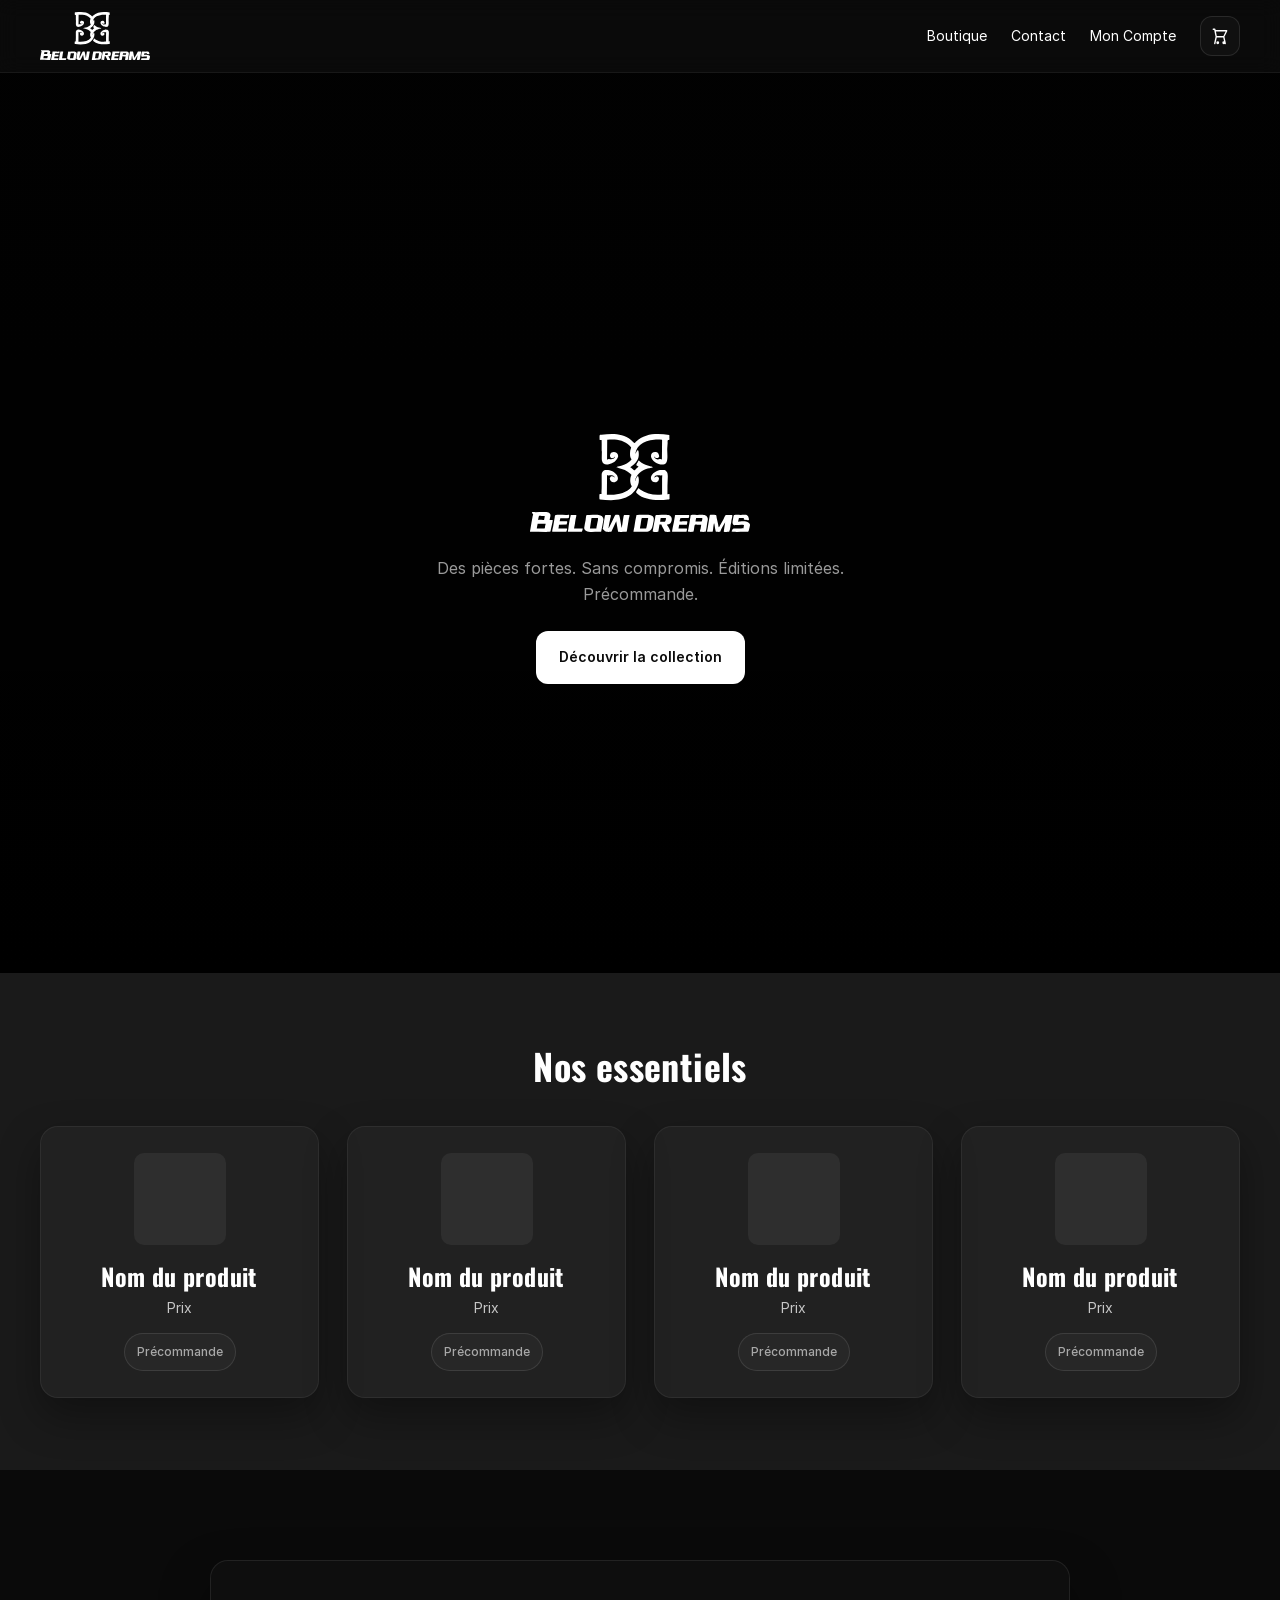
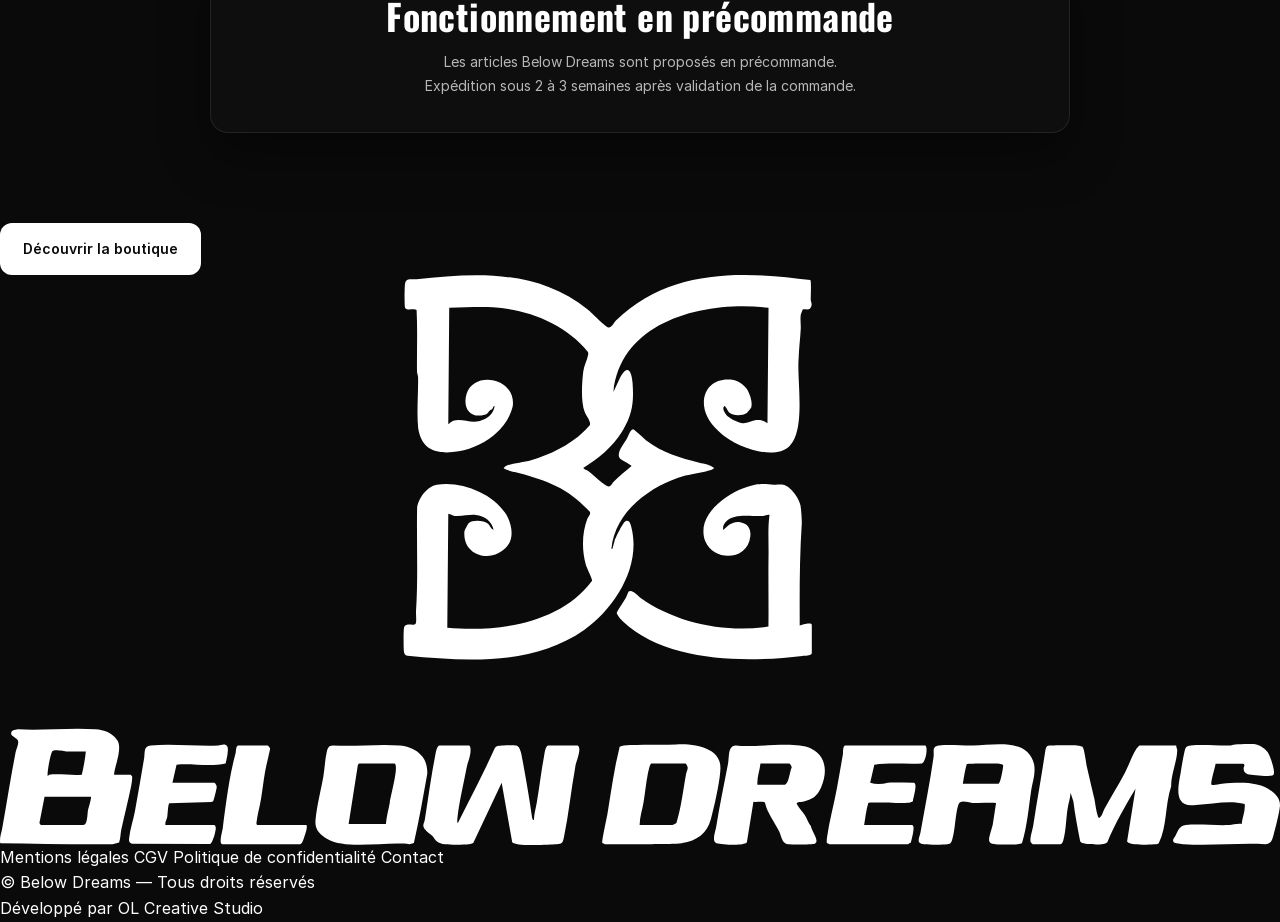
==== index.html @ 397bd8d1 "feat(home): add preorder information section" ====
<!DOCTYPE html>
<html lang="fr">
<head>
    <meta charset="UTF-8">
    <meta name="viewport" content="width=device-width, initial-scale=1.0">
    <title>Below Dreams | Accueil</title>
    <meta name="description" content="Below Dreams — pièces fortes, éditions limitées, précommande.">

    <!-- CSS -->
     <link rel="stylesheet" href="css/style.css">
</head>

<body>
    
    <!-- HEADER : Logo + Nav + Panier -->
     <header class="site-header">
        <div class="container header-inner">

            <!-- Logo à gauche -->
            <a href="index.html" class="brand" aria-label="Below Dreams">
                <img src="assets/logos/below-dreams-white.svg" alt="Below Dreams" class="brand-logo">
            </a>

            <nav class="nav" aria-label="Navigation principale">
                <a href="boutique.html" class="nav-link">Boutique</a>
                <a href="contact.html" class="nav-link">Contact</a>
                <a href="compte.html" class="nav-link">Mon Compte</a>

            <a href="#" class="nav-cart" aria-label="Panier">
            <svg
                class="icon-cart"
                width="20"
                height="20"
                viewBox="0 0 24 24"
                aria-hidden="true"
                xmlns="http://www.w3.org/2000/svg"
            >
                <path
                d="M3 3h2l.4 2M7 13h10l4-8H5.4M7 13L5.4 5M7 13l-2 9m12-9l2 9M9 22a1 1 0 1 0 0-2 1 1 0 0 0 0 2zm8 0a1 1 0 1 0 0-2 1 1 0 0 0 0 2z"
                fill="none"
                stroke="currentColor"
                stroke-width="1.8"
                stroke-linecap="round"
                stroke-linejoin="round"
                />
            </svg>
            </a>
            </nav>
        </div>

    </header>
    <main>
        <!-- HERO -->
        <section aria-label="Présentation de la marque" class="hero">

            <!-- H1 SEO (masqué visuellement plus tard en CSS) -->
            <h1 class="sr-only">Below Dreams — Marque de vêtements en édition limitée</h1>

            <!-- Logo central -->
            <img
                src="assets/logos/below-dreams-white.svg"
                alt="Logo Below Dreams"
                class="hero-logo"    
            >

            <p class="hero-text">
                Des pièces fortes. Sans compromis.
                Éditions limitées. Précommande.
            </p>

            <a href="boutique.html" class="btn-primary">
                Découvrir la collection
            </a>

        </section>
        
        <!-- NOS ESSENTIELS -->
        <section aria-label="Nos essentiels" class="section-essentials">
            <div class="container">

                <h2 class="section-title">Nos essentiels</h2>

                <div class="products">

                    <article class="product-card">
                        <div class="product-image" aria-hidden="true"></div>
                        <h3 class="product-title">Nom du produit</h3>
                        <p class="product-price">Prix</p>
                        <span class="badge">Précommande</span>
                    </article>
   
                    <article class="product-card">
                        <div class="product-image" aria-hidden="true"></div>
                        <h3 class="product-title">Nom du produit</h3>
                        <p class="product-price">Prix</p>
                        <span class="badge">Précommande</span>
                    </article>

                    <article class="product-card">
                        <div class="product-image" aria-hidden="true"></div>
                        <h3 class="product-title">Nom du produit</h3>
                        <p class="product-price">Prix</p>
                        <span class="badge">Précommande</span>
                    </article>

                    <article class="product-card">
                        <div class="product-image" aria-hidden="true"></div>
                        <h3 class="product-title">Nom du produit</h3>
                        <p class="product-price">Prix</p>
                        <span class="badge">Précommande</span>
                    </article>

                </div>

            </div>
        
        </section>

        <!-- PRECOMMANDE -->
        <section aria-label="Précommande" class="section-preorder">
            <div class="container preorder-inner">

                <div class="preorder-card">
                    <h2>Fonctionnement en précommande</h2>
                    <p>
                        Les articles Below Dreams sont proposés en précommande. <br>
                        Expédition sous 2 à 3 semaines après validation de la commande.
                    </p>
                </div>
        
        </section>


        <!-- CTA -->
        <section>
                <a href="boutique.html" class="btn-primary">
                    Découvrir la boutique
                </a>
        </section>
        
    </main>

    
    <!-- ================= FOOTER ================= -->
    <footer>

        <!-- Ligne haute -->
        <div class="footer-top">
        <img src="assets/logos/below-dreams-white.svg" alt="Below Dreams" />

        <nav aria-label="Liens légaux">
            <a href="docs/mentions-legales.html">Mentions légales</a>
            <a href="docs/cgv.html">CGV</a>
            <a href="docs/politique-confidentialite.html">Politique de confidentialité</a>
            <a href="contact.html">Contact</a>
        </nav>
        </div>

        <!-- Ligne basse -->
        <div class="footer-bottom">
        <p>© Below Dreams — Tous droits réservés</p>
        <p>Développé par <a href="https://olcreativestudio.fr" target="_blank" rel="noopener noreferrer">OL Creative Studio</a></p>
        </div>

    </footer>

</body>
</html>
---- css/style.css ----
/* ==========================================================
   BELOW DREAMS — BASES CSS GLOBALES
   - Design system : Oswald (titres), Inter (texte)
   - Palette : noir / blanc + gris
   - Objectif : base clean + scalable
   ========================================================== */

   /* ==========================================================
   Fonts — local hosting (performance + RGPD)
   ========================================================== */

@font-face {
  font-family: "Inter";
  src: url("../assets/fonts/inter/Inter-Regular.woff2") format("woff2");
  font-weight: 400;
  font-style: normal;
  font-display: swap;
}

@font-face {
  font-family: "Inter";
  src: url("../assets/fonts/inter/Inter-Medium.woff2") format("woff2");
  font-weight: 500;
  font-style: normal;
  font-display: swap;
}

@font-face {
  font-family: "Inter";
  src: url("../assets/fonts/inter/Inter-SemiBold.woff2") format("woff2");
  font-weight: 600;
  font-style: normal;
  font-display: swap;
}

@font-face {
  font-family: "Oswald";
  src: url("../assets/fonts/oswald/Oswald-Regular.woff2") format("woff2");
  font-weight: 400;
  font-style: normal;
  font-display: swap;
}

@font-face {
  font-family: "Oswald";
  src: url("../assets/fonts/oswald/Oswald-Medium.woff2") format("woff2");
  font-weight: 500;
  font-style: normal;
  font-display: swap;
}

@font-face {
  font-family: "Oswald";
  src: url("../assets/fonts/oswald/Oswald-SemiBold.woff2") format("woff2");
  font-weight: 600;
  font-style: normal;
  font-display: swap;
}

@font-face {
  font-family: "Oswald";
  src: url("../assets/fonts/oswald/Oswald-Bold.woff2") format("woff2");
  font-weight: 700;
  font-style: normal;
  font-display: swap;
}

:root {
    /* =====================
        Colors — Design System
    ===================== */

    --c-black: #0A0A0A;
    --c-white: #FFFFFF;

    --c-grey-900: #1A1A1A;
    --c-grey-700: #2A2A2A;
    --c-grey-400: #9A9A9A;

    --c-accent: #BDBDBD;
 
  
    /* =====================
        Typography — Figma
    ===================== */

    --ff-title: "Oswald", system-ui, -apple-system, "Segoe UI", Roboto, Arial, sans-serif;
    --ff-body: "Inter", system-ui, -apple-system, "Segoe UI", Roboto, Arial, sans-serif;

    /* Font sizes */
    --fs-h1: 48px;
    --fs-h2: 36px;
    --fs-h3: 24px;
    --fs-body: 16px;
    --fs-small: 14px;

    /* Line heights */
    --lh-title: 1.15;
    --lh-body: 1.6;


    --container: 1200px;
    --gutter: 24px;

}

/* --------------------------
   3) Reset moderne (minimal)
   -------------------------- */
*,
*::before,
*::after {
  box-sizing: border-box;
}

html {
  font-size: var(--fs-body);
  scroll-behavior: smooth;
}

body {
  margin: 0;
  font-family: var(--ff-body);
  font-size: var(--fs-body);
  line-height: var(--lh-body);
  color: var(--c-white);
  background: var(--c-black);
  text-rendering: optimizeLegibility;
  -webkit-font-smoothing: antialiased;
  -moz-osx-font-smoothing: grayscale;
}

img,
svg,
video {
  display: block;
  max-width: 100%;
  height: auto;
}

input,
button,
textarea,
select {
  font: inherit;
}

a {
  color: inherit;
  text-decoration: none;
}

ul,
ol {
  margin: 0;
  padding: 0;
  list-style: none;
}

p {
  margin: 0;
}

/* --------------------------
   4) Titres (application tokens)
   -------------------------- */
h1, h2, h3, h4, h5, h6 {
  font-family: var(--ff-title);
  line-height: var(--lh-title);
  margin: 0;
  letter-spacing: 0.4px;
}

h1 { font-size: var(--fs-h1); }
h2 { font-size: var(--fs-h2); }
h3 { font-size: var(--fs-h3); }

small,
.text-small {
  font-size: var(--fs-small);
}

.text-muted {
  color: rgba(255, 255, 255, 0.72);
}

/* --------------------------
   5) Layout global
   -------------------------- */
.container {
  width: min(var(--container, 1200px), calc(100% - (var(--gutter, 24px) * 2)));
  margin: 0 auto;
}

.section {
  padding: 72px 0;
}

/* --------------------------
   6) Accessibilité : masquage SEO
   -------------------------- */
.sr-only {
  position: absolute;
  width: 1px;
  height: 1px;
  padding: 0;
  margin: -1px;
  overflow: hidden;
  clip: rect(0, 0, 0, 0);
  white-space: nowrap;
  border: 0;
}

/* --------------------------
   7) UI de base : bouton / badge
   -------------------------- */
.btn-primary {
  display: inline-flex;
  align-items: center;
  justify-content: center;

  padding: 14px 22px;
  border-radius: 12px;

  background: var(--c-white);
  color: var(--c-black);

  font-weight: 600;
  font-size: var(--fs-small);

  border: 1px solid transparent;
  transition: transform 200ms ease, opacity 200ms ease;
}

.btn-primary:hover { 
  opacity: 0.92; 
  background: var(--c-grey-400);
}
.btn-primary:active { transform: translateY(1px); }

.badge {
  display: inline-flex;
  width: fit-content;

  padding: 8px 12px;
  border-radius: 999px;

  border: 1px solid rgba(255, 255, 255, 0.10);
  background: rgba(255, 255, 255, 0.03);

  color: rgba(255, 255, 255, 0.60);
  font-size: 12px;
  font-weight: 500;
}

/* --------------------------
   8) Focus clavier (pro)
   -------------------------- */
:focus-visible {
  outline: none;
  box-shadow: 0 0 0 3px rgba(255, 255, 255, 0.25);
  border-radius: 10px;
}

/* ==========================================================
   HEADER / NAVIGATION
   ========================================================== */

.site-header {
  position: sticky;
  top: 0;
  z-index: 100;

  background: rgba(10, 10, 10, 0.7);
  backdrop-filter: blur(10px);

  border-bottom: 1px solid rgba(255, 255, 255, 0.06);
}

.header-inner {
  display: flex;
  align-items: center;
  justify-content: space-between;

  min-height: 72px;
}

/* ---------- Logo ---------- */

.brand {
  display: inline-flex;
  align-items: center;
}

.brand-logo {
  width: 110px; /* ajustable selon la maquette */
  height: auto;
}

/* ---------- Nav ---------- */

.nav {
  display: flex;
  align-items: center;
  gap: 24px;
}

.nav-link {
  font-family: var(--ff-body);
  font-size: var(--fs-small);
  font-weight: 400;

  color: var(--c-white);
  transition: opacity 200ms ease, transform 200ms ease;
}

.nav-link:hover {
  opacity: 0.75;
  transform: translateY(-1px);
}

/* ---------- Panier ---------- */

.nav-cart {
  display: inline-flex;
  align-items: center;
  justify-content: center;

  width: 40px;
  height: 40px;

  border-radius: 12px;
  border: 1px solid rgba(255, 255, 255, 0.1);
  background: rgba(255, 255, 255, 0.03);

  transition: opacity 200ms ease, transform 200ms ease;
}

.nav-cart:hover {
  opacity: 0.85;
  background: rgba(255, 255, 255, 0.06);
}

.nav-cart:active {
  transform: translateY(1px);
}

/* SVG panier */
.icon-cart {
  width: 18px;
  height: 18px;
  color: var(--c-white);
}


/* ==========================================================
   HERO
   ========================================================== */

.hero {
  min-height: 100vh;
  display: flex;
  flex-direction: column;
  align-items: center;
  justify-content: center;
  padding-top: 72px;

  text-align: center;
  gap: 24px;

  background: linear-gradient(
    180deg,
    rgba(0, 0, 0, 0.85),
    rgba(0, 0, 0, 1)
  );
}

.hero-logo {
  width: 220px; /* clé du problème actuel */
  max-width: 80%;
  height: auto;
}

.hero-text {
  color: var(--c-grey-400);
  font-size: var(--fs-body);
  line-height: var(--lh-body);
  max-width: 420px;
}

/* ==========================================================
   SECTION — NOS ESSENTIELS
   ========================================================== */

.section-essentials {
  padding: 72px 0;
  background: var(--c-grey-900);
}

.section-title {
  text-align: center;
  margin-bottom: 40px;
}

/* Grid 4 colonnes */
.products {
  display: grid;
  grid-template-columns: repeat(4, 1fr);
  gap: 28px;
}

/* Card */
.product-card {
  background: rgba(255, 255, 255, 0.03);
  border: 1px solid rgba(255, 255, 255, 0.06);
  border-radius: 18px;

  padding: 26px 22px;

  box-shadow: 0 18px 40px rgba(0, 0, 0, 0.35);

  display: flex;
  flex-direction: column;
  align-items: center;
  text-align: center;

  transition: transform 200ms ease, opacity 200ms ease;
}

.product-card:hover {
  transform: translateY(-3px);
  opacity: 0.98;
}

/* Image placeholder (carré) */
.product-image {
  width: 92px;
  aspect-ratio: 1 / 1;

  border-radius: 10px;
  background: rgba(255, 255, 255, 0.06);

  margin-bottom: 18px;
}

/* Textes */
.product-title {
  font-size: var(--fs-h3);
  margin-bottom: 6px;
}

.product-price {
  font-size: var(--fs-small);
  color: rgba(255, 255, 255, 0.75);
  margin-bottom: 14px;
}

/* Badge déjà défini globalement, on ajuste juste l'alignement */
.product-card .badge {
  margin-top: auto;
}

/* ==========================================================
   SECTION — FONCTIONNEMENT EN PRÉCOMMANDE
   ========================================================== */

.section-preorder {
  padding: 90px 0;
  background: var(--c-black);
}

.preorder-inner {
  display: flex;
  flex-direction: column;
  align-items: center;
  gap: 44px;
}

.preorder-card {
  width: min(860px, 100%);
  padding: 34px 28px;

  text-align: center;

  background: rgba(255, 255, 255, 0.02);
  border: 1px solid rgba(255, 255, 255, 0.08);
  border-radius: 18px;

  box-shadow: 0 22px 50px rgba(0, 0, 0, 0.40);
}

.preorder-card h2 {
  margin-bottom: 14px;
}

.preorder-card p {
  color: rgba(255, 255, 255, 0.70);
  font-size: var(--fs-small);
  line-height: 1.7;
  margin: 0;
}
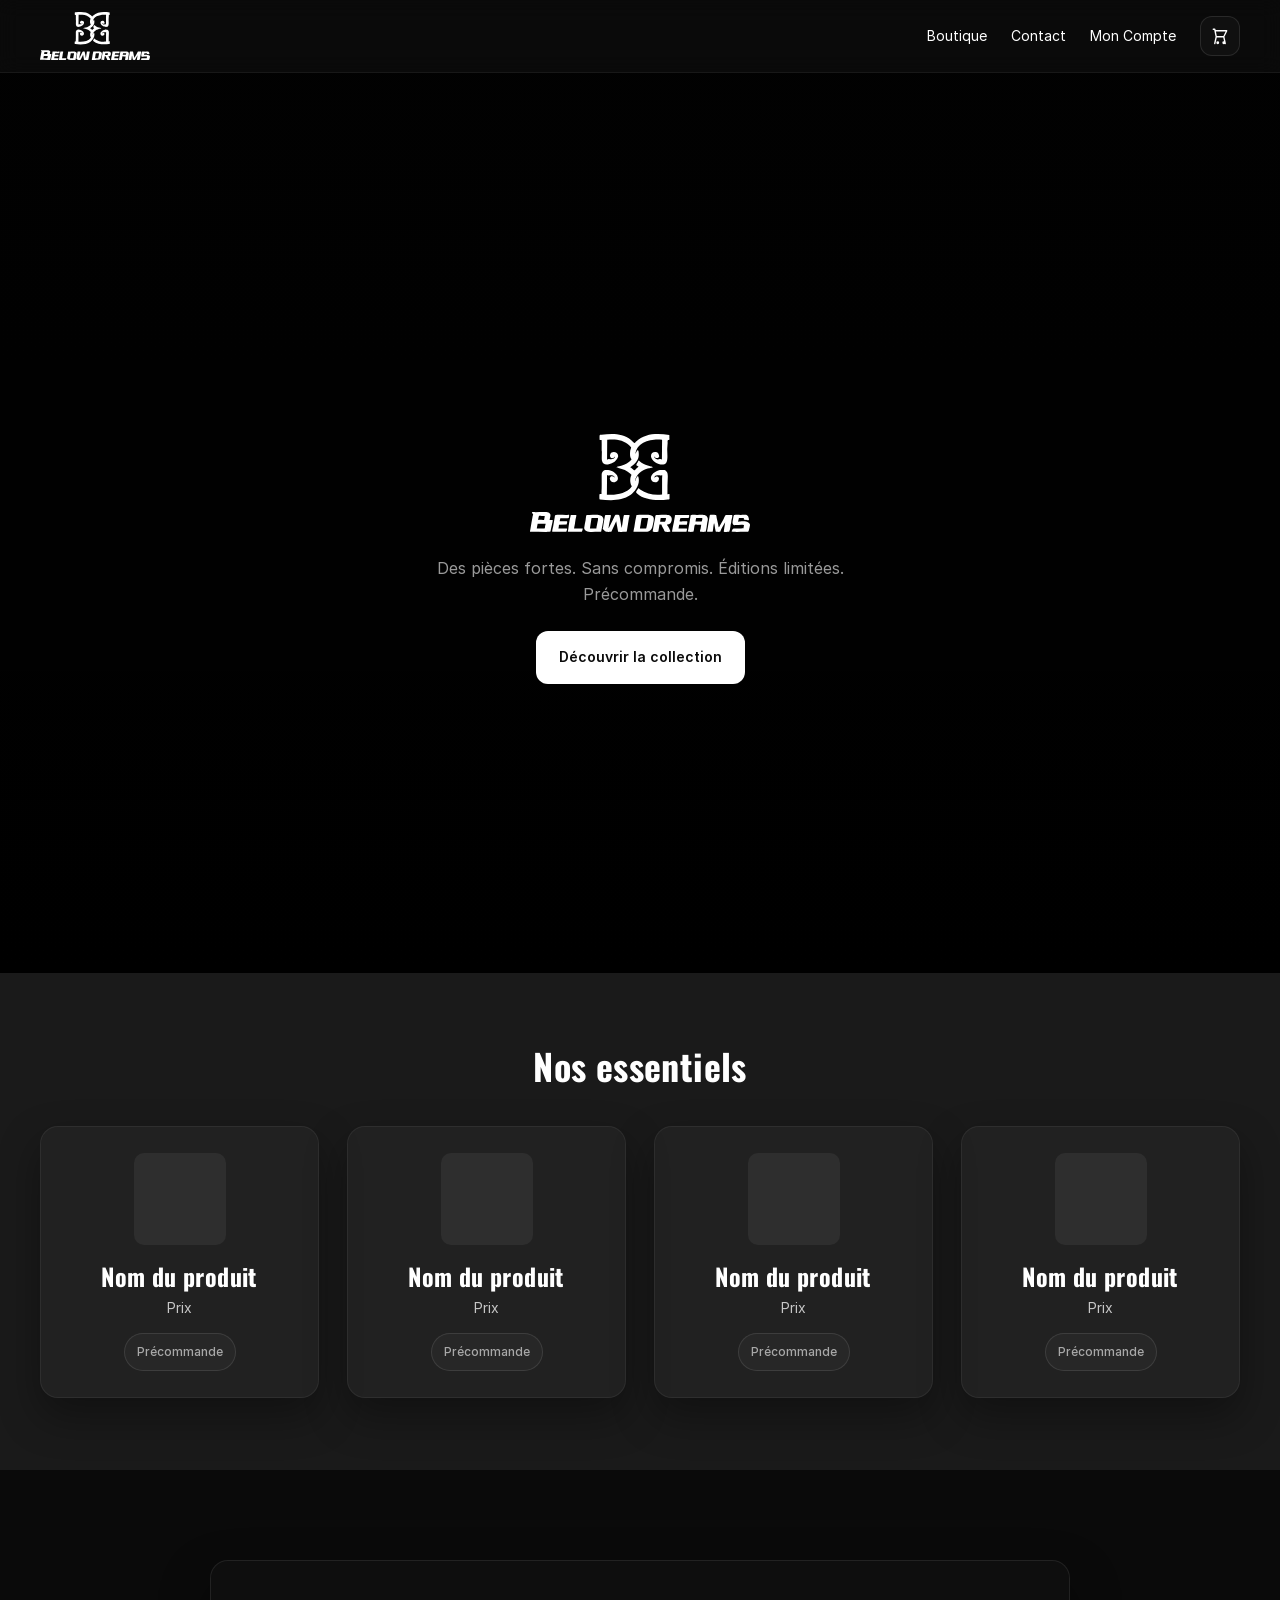
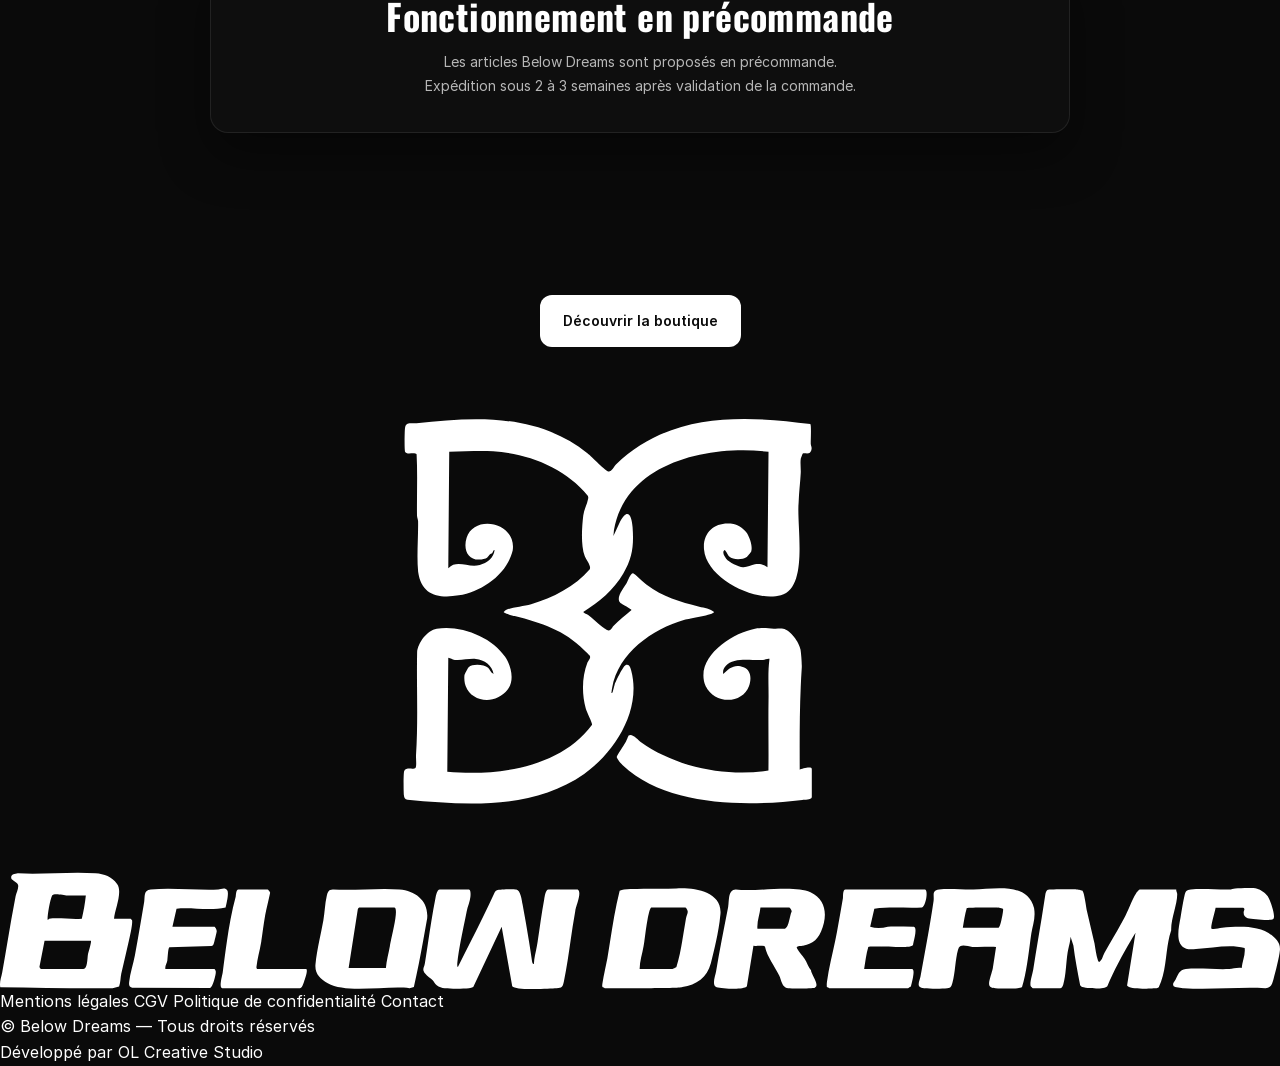
==== commit 1768d571: "refactor(home): split preorder content and CTA into separate sections" ====
--- a/index.html
+++ b/index.html
@@ -132,12 +132,12 @@
 
 
         <!-- CTA -->
-        <section>
-                <a href="boutique.html" class="btn-primary">
-                    Découvrir la boutique
-                </a>
+        <section aria-label="Accéder à la boutique" class="section-cta">
+            <a href="boutique.html" class="btn-primary">
+                Découvrir la boutique
+            </a>
         </section>
-        
+
     </main>
 
     
--- a/css/style.css
+++ b/css/style.css
@@ -498,4 +498,16 @@
   font-size: var(--fs-small);
   line-height: 1.7;
   margin: 0;
-}+}
+
+/* ==========================================================
+   SECTION — CTA
+   ========================================================== */
+
+.section-cta {
+  padding: 72px 0;
+  background: var(--c-black);
+
+  display: flex;
+  justify-content: center;
+}
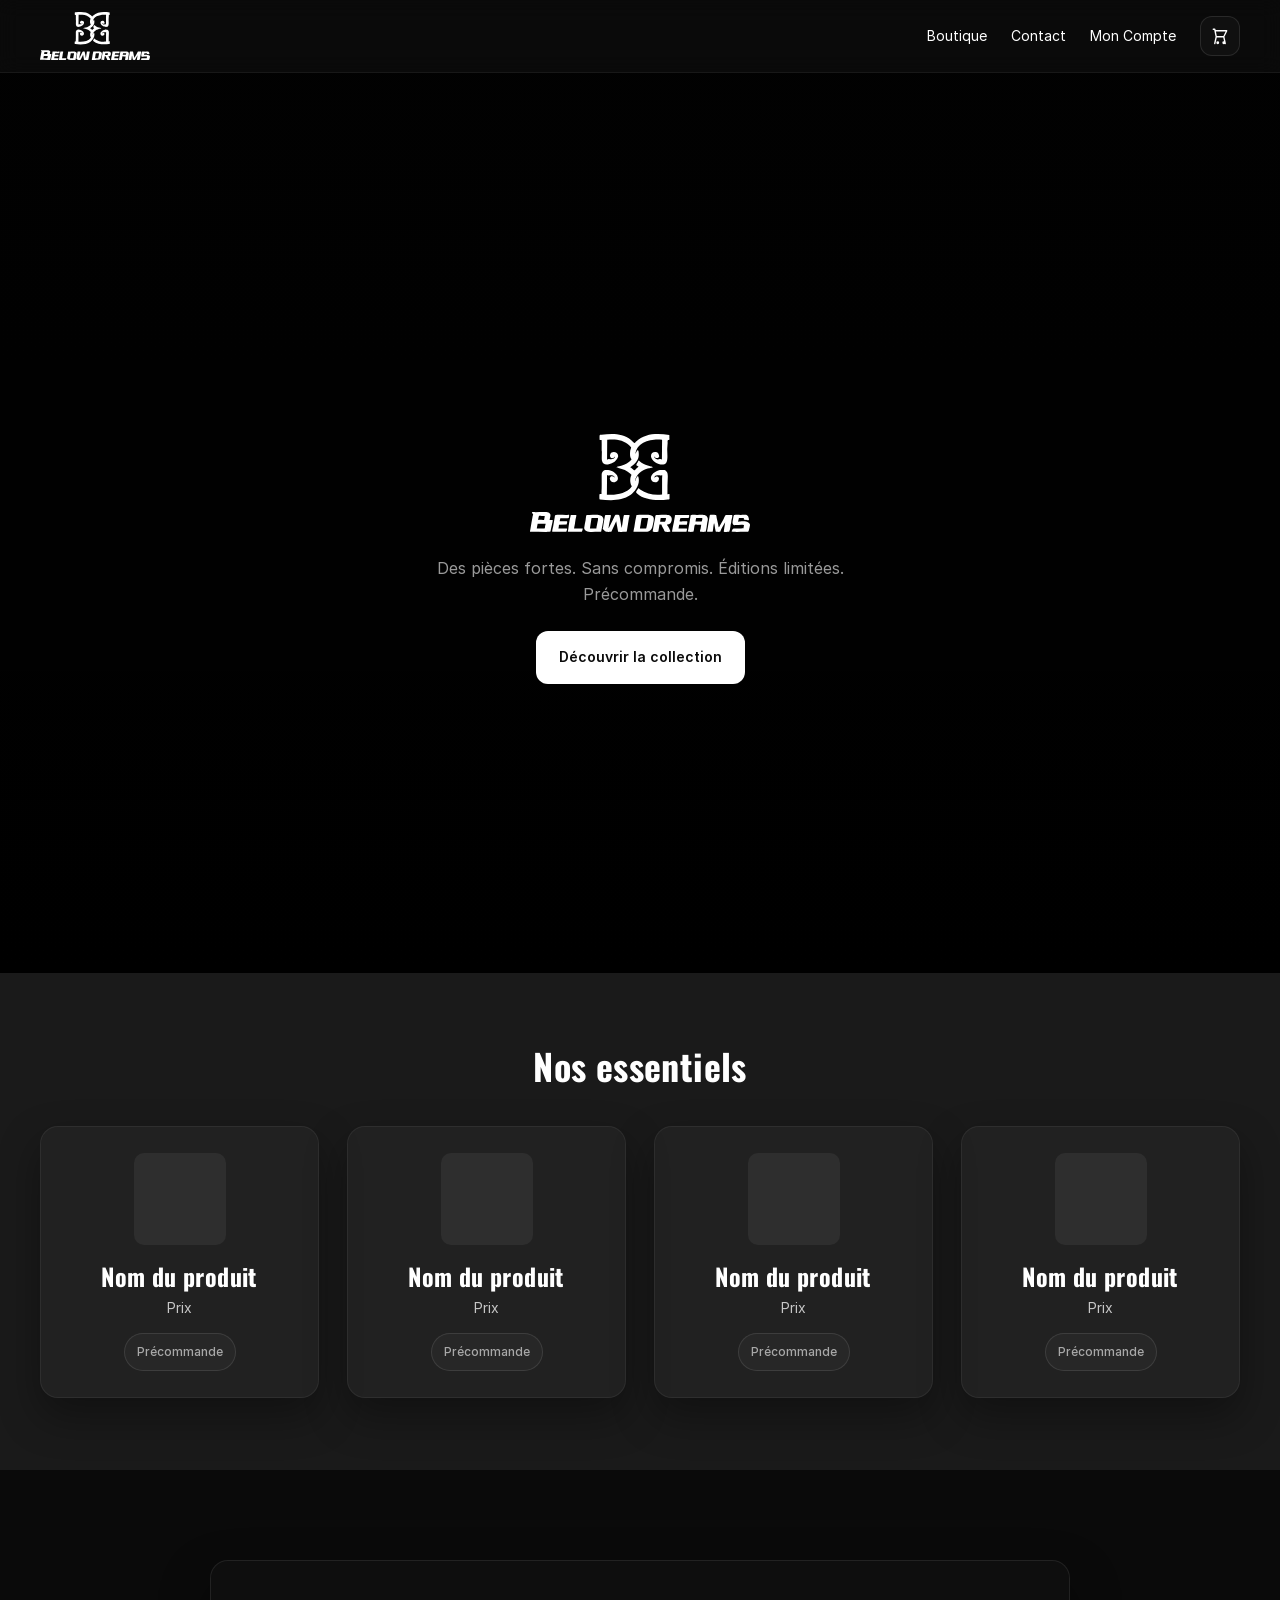
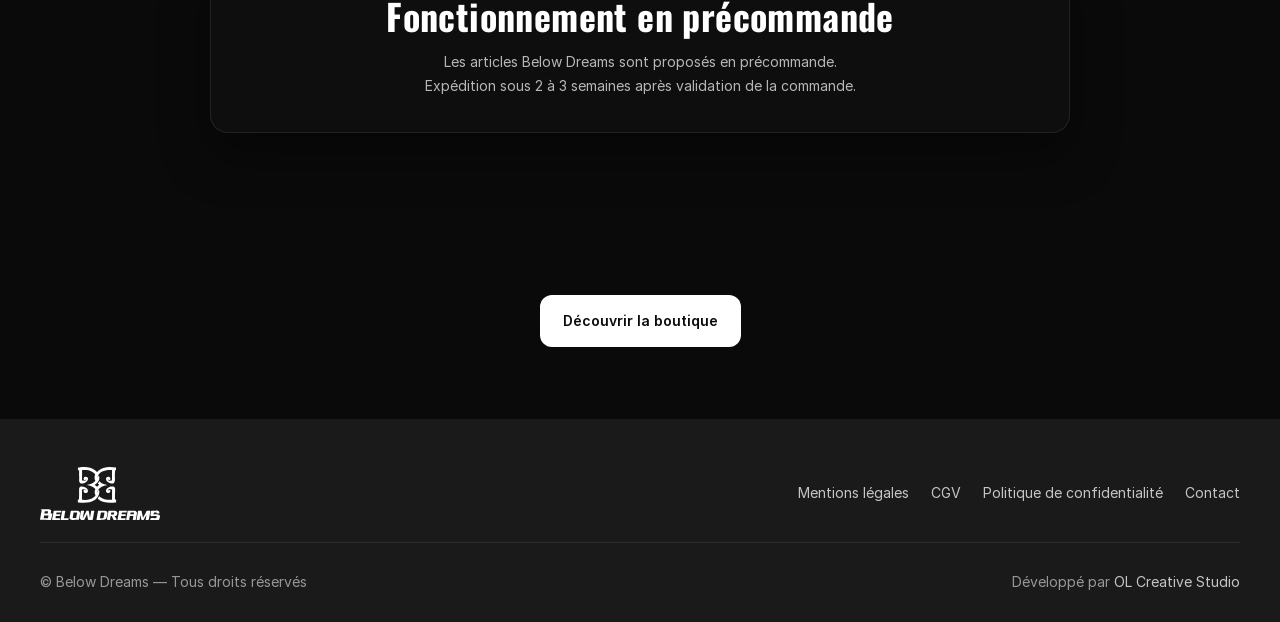
==== commit a7848996: "feat(home): add footer layout" ====
--- a/index.html
+++ b/index.html
@@ -142,26 +142,36 @@
 
     
     <!-- ================= FOOTER ================= -->
-    <footer>
+    <footer class="site-footer">
+        <div class="container footer-inner">
 
-        <!-- Ligne haute -->
-        <div class="footer-top">
-        <img src="assets/logos/below-dreams-white.svg" alt="Below Dreams" />
+            <!-- Ligne haute -->
+            <div class="footer-top">
+                <img src="assets/logos/below-dreams-white.svg"
+                    alt="Below Dreams" 
+                    class="footer-logo"    
+                >
 
-        <nav aria-label="Liens légaux">
-            <a href="docs/mentions-legales.html">Mentions légales</a>
-            <a href="docs/cgv.html">CGV</a>
-            <a href="docs/politique-confidentialite.html">Politique de confidentialité</a>
-            <a href="contact.html">Contact</a>
-        </nav>
+                <nav class="footer-nav" aria-label="Liens légaux">
+                    <a href="docs/mentions-legales.html">Mentions légales</a>
+                    <a href="docs/cgv.html">CGV</a>
+                    <a href="docs/politique-confidentialite.html">Politique de confidentialité</a>
+                    <a href="contact.html">Contact</a>
+                </nav>
+            </div>
+
+            <!-- Ligne basse -->
+            <div class="footer-bottom">
+                <p>© Below Dreams — Tous droits réservés</p>
+                <p>
+                    Développé par 
+                    <a href="https://olcreativestudio.fr" target="_blank" rel="noopener noreferrer">
+                        OL Creative Studio
+                    </a>
+                </p>
+            </div>
+        
         </div>
-
-        <!-- Ligne basse -->
-        <div class="footer-bottom">
-        <p>© Below Dreams — Tous droits réservés</p>
-        <p>Développé par <a href="https://olcreativestudio.fr" target="_blank" rel="noopener noreferrer">OL Creative Studio</a></p>
-        </div>
-
     </footer>
 
 </body>
--- a/css/style.css
+++ b/css/style.css
@@ -511,3 +511,68 @@
   display: flex;
   justify-content: center;
 }
+
+/* ==========================================================
+   FOOTER
+   ========================================================== */
+
+.site-footer {
+  background: var(--c-grey-900);
+  padding: 48px 0 28px;
+}
+
+.footer-inner {
+  display: flex;
+  flex-direction: column;
+  gap: 28px;
+}
+
+/* ---------- Ligne haute ---------- */
+
+.footer-top {
+  display: flex;
+  align-items: center;
+  justify-content: space-between;
+
+  padding-bottom: 22px;
+  border-bottom: 1px solid rgba(255, 255, 255, 0.08);
+}
+
+.footer-logo {
+  width: 120px;
+  height: auto;
+}
+
+.footer-nav {
+  display: flex;
+  gap: 22px;
+}
+
+.footer-nav a {
+  font-size: var(--fs-small);
+  color: rgba(255, 255, 255, 0.75);
+  transition: opacity 200ms ease;
+}
+
+.footer-nav a:hover {
+  opacity: 0.6;
+}
+
+/* ---------- Ligne basse ---------- */
+
+.footer-bottom {
+  display: flex;
+  justify-content: space-between;
+  align-items: center;
+
+  font-size: var(--fs-small);
+  color: rgba(255, 255, 255, 0.55);
+}
+
+.footer-bottom a {
+  color: rgba(255, 255, 255, 0.75);
+}
+
+.footer-bottom a:hover {
+  opacity: 0.7;
+}
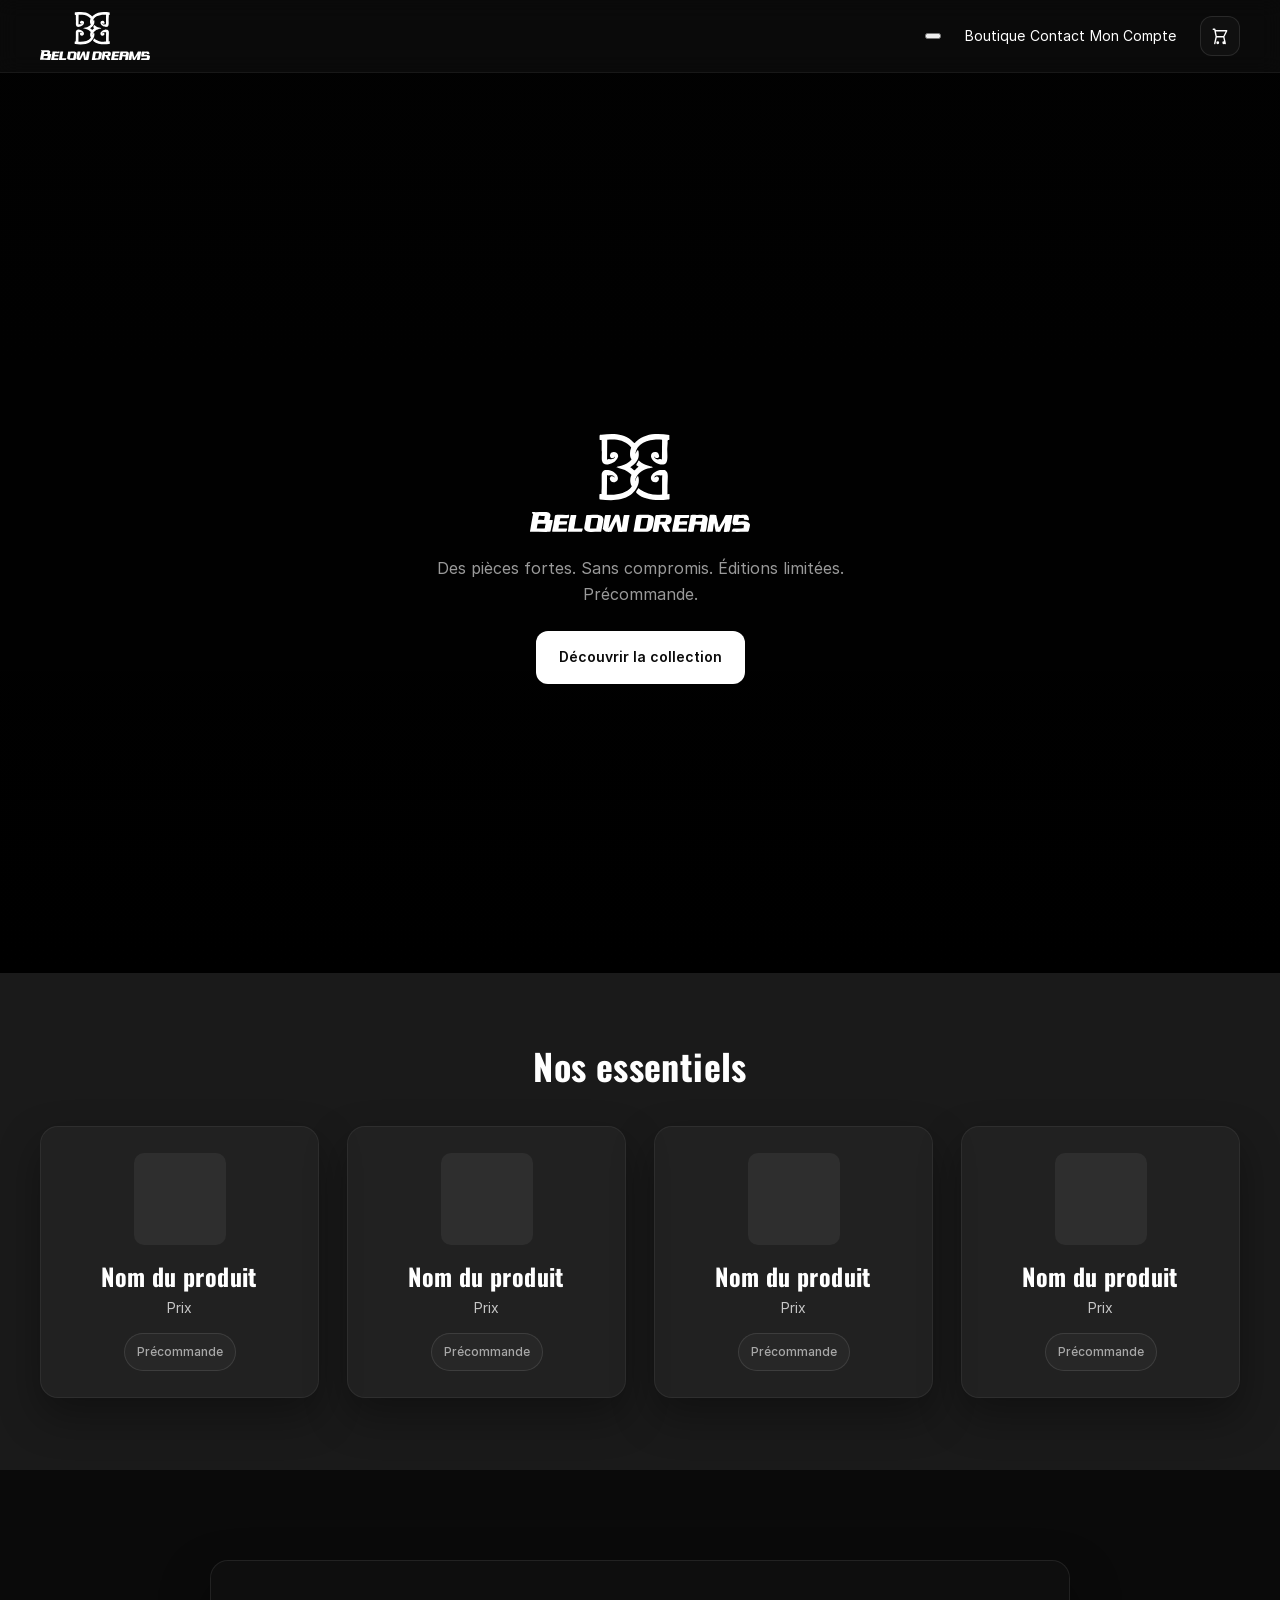
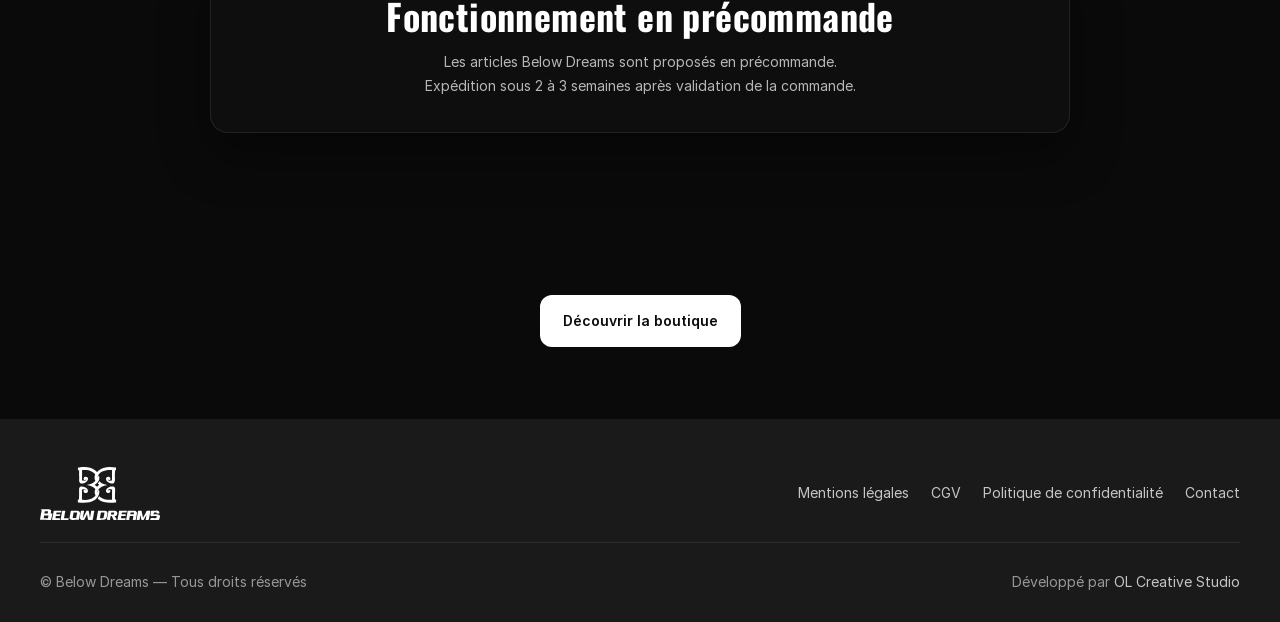
==== commit 16af06f3: "feat(home): add responsive layout and mobile navigation" ====
--- a/index.html
+++ b/index.html
@@ -1,19 +1,22 @@
 <!DOCTYPE html>
 <html lang="fr">
 <head>
+    
     <meta charset="UTF-8">
     <meta name="viewport" content="width=device-width, initial-scale=1.0">
     <title>Below Dreams | Accueil</title>
     <meta name="description" content="Below Dreams — pièces fortes, éditions limitées, précommande.">
 
     <!-- CSS -->
-     <link rel="stylesheet" href="css/style.css">
+    <link rel="stylesheet" href="css/style.css">
+    <link rel="stylesheet" href="css/responsive.css">
+
 </head>
 
 <body>
     
     <!-- HEADER : Logo + Nav + Panier -->
-     <header class="site-header">
+    <header class="site-header">
         <div class="container header-inner">
 
             <!-- Logo à gauche -->
@@ -22,33 +25,47 @@
             </a>
 
             <nav class="nav" aria-label="Navigation principale">
-                <a href="boutique.html" class="nav-link">Boutique</a>
-                <a href="contact.html" class="nav-link">Contact</a>
-                <a href="compte.html" class="nav-link">Mon Compte</a>
 
-            <a href="#" class="nav-cart" aria-label="Panier">
-            <svg
-                class="icon-cart"
-                width="20"
-                height="20"
-                viewBox="0 0 24 24"
-                aria-hidden="true"
-                xmlns="http://www.w3.org/2000/svg"
-            >
-                <path
-                d="M3 3h2l.4 2M7 13h10l4-8H5.4M7 13L5.4 5M7 13l-2 9m12-9l2 9M9 22a1 1 0 1 0 0-2 1 1 0 0 0 0 2zm8 0a1 1 0 1 0 0-2 1 1 0 0 0 0 2z"
-                fill="none"
-                stroke="currentColor"
-                stroke-width="1.8"
-                stroke-linecap="round"
-                stroke-linejoin="round"
-                />
-            </svg>
-            </a>
+                <!-- Bouton burger (mobile) -->
+                <button class="nav-toggle" type="button" aria-label="Ouvrir le menu" aria-expanded="false" aria-controls="nav-menu">
+                    <span class="nav-toggle-bar" aria-hidden="true"></span>
+                    <span class="nav-toggle-bar" aria-hidden="true"></span>
+                    <span class="nav-toggle-bar" aria-hidden="true"></span>
+                </button>
+
+                <!-- Menu -->
+                <div class="nav-menu" id="nav-menu">
+                    <a href="boutique.html" class="nav-link">Boutique</a>
+                    <a href="contact.html" class="nav-link">Contact</a>
+                    <a href="compte.html" class="nav-link">Mon Compte</a>
+                </div>
+
+                
+                <!-- Panier (reste visible) -->
+                <a href="#" class="nav-cart" aria-label="Panier">
+                    <svg
+                        class="icon-cart"
+                        width="20"
+                        height="20"
+                        viewBox="0 0 24 24"
+                        aria-hidden="true"
+                        xmlns="http://www.w3.org/2000/svg"
+                    >
+                        <path
+                        d="M3 3h2l.4 2M7 13h10l4-8H5.4M7 13L5.4 5M7 13l-2 9m12-9l2 9M9 22a1 1 0 1 0 0-2 1 1 0 0 0 0 2zm8 0a1 1 0 1 0 0-2 1 1 0 0 0 0 2z"
+                        fill="none"
+                        stroke="currentColor"
+                        stroke-width="1.8"
+                        stroke-linecap="round"
+                        stroke-linejoin="round"
+                        />
+                    </svg>
+                </a>
             </nav>
         </div>
 
     </header>
+    
     <main>
         <!-- HERO -->
         <section aria-label="Présentation de la marque" class="hero">
@@ -121,7 +138,7 @@
             <div class="container preorder-inner">
 
                 <div class="preorder-card">
-                    <h2>Fonctionnement en précommande</h2>
+                    <h2 class="section-title">Fonctionnement en précommande</h2>
                     <p>
                         Les articles Below Dreams sont proposés en précommande. <br>
                         Expédition sous 2 à 3 semaines après validation de la commande.
@@ -174,5 +191,6 @@
         </div>
     </footer>
 
+    <script src="js/main.js" defer></script>
 </body>
 </html>
--- a/css/style.css
+++ b/css/style.css
@@ -4,6 +4,8 @@
    - Palette : noir / blanc + gris
    - Objectif : base clean + scalable
    ========================================================== */
+
+
 
    /* ==========================================================
    Fonts — local hosting (performance + RGPD)
@@ -79,6 +81,24 @@
 
     --c-accent: #BDBDBD;
  
+
+    /* =====================
+     UI Tokens (transparences)
+    ===================== */
+
+    --ui-border: rgba(255, 255, 255, 0.08);
+    --ui-border-soft: rgba(255, 255, 255, 0.06);
+
+    --ui-surface-1: rgba(255, 255, 255, 0.02);
+    --ui-surface-2: rgba(255, 255, 255, 0.03);
+    --ui-surface-3: rgba(255, 255, 255, 0.06);
+
+    --ui-text-muted: rgba(255, 255, 255, 0.72);
+    --ui-text-soft: rgba(255, 255, 255, 0.75);
+    --ui-text-faint: rgba(255, 255, 255, 0.55);
+
+    --ui-shadow-1: 0 18px 40px rgba(0, 0, 0, 0.35);
+    --ui-shadow-2: 0 22px 55px rgba(0, 0, 0, 0.45);
   
     /* =====================
         Typography — Figma
@@ -101,6 +121,9 @@
 
     --container: 1200px;
     --gutter: 24px;
+
+    --header-h: 72px;
+    --section-pad: 72px;
 
 }
 
@@ -181,7 +204,7 @@
 }
 
 .text-muted {
-  color: rgba(255, 255, 255, 0.72);
+  color: var(--ui-text-muted);
 }
 
 /* --------------------------
@@ -234,9 +257,12 @@
 
 .btn-primary:hover { 
   opacity: 0.92; 
-  background: var(--c-grey-400);
-}
-.btn-primary:active { transform: translateY(1px); }
+  transform: translateY(-1px);
+}
+
+.btn-primary:active {
+  transform: translateY(0px); 
+}
 
 .badge {
   display: inline-flex;
@@ -274,7 +300,7 @@
   background: rgba(10, 10, 10, 0.7);
   backdrop-filter: blur(10px);
 
-  border-bottom: 1px solid rgba(255, 255, 255, 0.06);
+  border-bottom: 1px solid var(--ui-border-soft);
 }
 
 .header-inner {
@@ -319,6 +345,12 @@
   transform: translateY(-1px);
 }
 
+/* Accessibilité clavier */
+.nav-link:focus-visible {
+  box-shadow: none;
+  text-decoration: underline;
+}
+
 /* ---------- Panier ---------- */
 
 .nav-cart {
@@ -330,15 +362,15 @@
   height: 40px;
 
   border-radius: 12px;
-  border: 1px solid rgba(255, 255, 255, 0.1);
-  background: rgba(255, 255, 255, 0.03);
+  border: 1px solid rgba(255, 255, 255, 0.10);
+  background: var(--ui-surface-2);
 
   transition: opacity 200ms ease, transform 200ms ease;
 }
 
 .nav-cart:hover {
   opacity: 0.85;
-  background: rgba(255, 255, 255, 0.06);
+  background: var(--ui-surface-3);
 }
 
 .nav-cart:active {
@@ -363,10 +395,11 @@
   flex-direction: column;
   align-items: center;
   justify-content: center;
-  padding-top: 72px;
+  padding-top: var(--header-h);
 
   text-align: center;
   gap: 24px;
+  border-bottom: 1px solid var(--ui-border-faint);
 
   background: linear-gradient(
     180deg,
@@ -393,7 +426,7 @@
    ========================================================== */
 
 .section-essentials {
-  padding: 72px 0;
+  padding: var(--section-pad) 0;
   background: var(--c-grey-900);
 }
 
@@ -411,13 +444,13 @@
 
 /* Card */
 .product-card {
-  background: rgba(255, 255, 255, 0.03);
-  border: 1px solid rgba(255, 255, 255, 0.06);
+  background: var(--ui-surface-2);
+  border: 1px solid var(--ui-border-soft);
   border-radius: 18px;
 
   padding: 26px 22px;
 
-  box-shadow: 0 18px 40px rgba(0, 0, 0, 0.35);
+  box-shadow: var(--ui-shadow-1);
 
   display: flex;
   flex-direction: column;
@@ -428,8 +461,8 @@
 }
 
 .product-card:hover {
-  transform: translateY(-3px);
-  opacity: 0.98;
+  transform: translateY(-4px);
+  box-shadow: var(--ui-shadow-2);
 }
 
 /* Image placeholder (carré) */
@@ -451,7 +484,7 @@
 
 .product-price {
   font-size: var(--fs-small);
-  color: rgba(255, 255, 255, 0.75);
+  color: var(--ui-text-soft);
   margin-bottom: 14px;
 }
 
@@ -482,8 +515,8 @@
 
   text-align: center;
 
-  background: rgba(255, 255, 255, 0.02);
-  border: 1px solid rgba(255, 255, 255, 0.08);
+  background: var(--ui-surface-1);
+  border: 1px solid var(--ui-border);
   border-radius: 18px;
 
   box-shadow: 0 22px 50px rgba(0, 0, 0, 0.40);
@@ -505,7 +538,7 @@
    ========================================================== */
 
 .section-cta {
-  padding: 72px 0;
+  padding: var(--section-pad) 0;
   background: var(--c-black);
 
   display: flex;
@@ -566,7 +599,7 @@
   align-items: center;
 
   font-size: var(--fs-small);
-  color: rgba(255, 255, 255, 0.55);
+  color: var(--ui-text-faint);
 }
 
 .footer-bottom a {
--- a/css/responsive.css
+++ b/css/responsive.css
@@ -0,0 +1,196 @@
+/* ==========================================================
+   BELOW DREAMS — RESPONSIVE (tablet + mobile)
+   - Ce fichier contient UNIQUEMENT des media queries
+   ========================================================== */
+
+
+/* ==========================================================
+   TABLETTE (<= 1100px)
+   ========================================================== */
+
+@media (max-width: 1100px) {
+
+  /* Grille produits : 4 → 2 */
+  .products {
+    grid-template-columns: repeat(2, 1fr);
+  }
+
+  /* Précommande : un peu plus de respiration sur tablette */
+  .preorder-card {
+    width: min(760px, 100%);
+  }
+}
+
+
+/* ==========================================================
+   MOBILE (<= 900px)
+   ========================================================== */
+
+@media (max-width: 900px) {
+
+  /* ---------- Header ---------- */
+
+  .header-inner {
+    min-height: 60px;
+  }
+
+  .brand-logo {
+    width: 96px;
+  }
+
+  /* ---------- Navigation : menu mobile (off-canvas) ---------- */
+
+  .nav {
+    gap: 12px;
+  }
+
+  .nav-toggle {
+    display: inline-flex;
+    flex-direction: column;
+    justify-content: center;
+    align-items: center;
+
+    width: 40px;
+    height: 40px;
+
+    border-radius: 12px;
+    border: 1px solid var(--ui-border-soft);
+    background: var(--ui-surface-2);
+
+    cursor: pointer;
+    padding: 0;
+  }
+
+  .nav-toggle-bar {
+    display: block;
+    width: 22px;
+    height: 2px;
+    background: var(--c-white);
+    border-radius: 999px;
+  }
+
+  .nav-toggle-bar + .nav-toggle-bar {
+    margin-top: 5px;
+  }
+
+  /* On masque le menu "desktop" en flux */
+  .nav-menu {
+    position: fixed;
+    top: 0;
+    right: 0;
+
+    height: 100vh;
+    width: min(320px, 86vw);
+
+    padding: 90px 22px 22px;
+
+    background: rgba(10, 10, 10, 0.95);
+    backdrop-filter: blur(10px);
+
+    border-left: 1px solid var(--ui-border-soft);
+
+    display: flex;
+    flex-direction: column;
+    align-items: flex-start;
+    gap: 18px;
+
+    transform: translateX(100%);
+    transition: transform 220ms ease;
+    z-index: 200;
+  }
+
+  .nav-menu.is-open {
+    transform: translateX(0);
+  }
+
+  .nav-link {
+    font-size: 16px;
+    color: var(--c-white);
+  }
+
+  /* Panier reste visible */
+  .nav-cart {
+    width: 40px;
+    height: 40px;
+  }
+
+  /* ---------- Hero ---------- */
+
+  .hero-logo {
+    width: 190px;
+  }
+
+  .hero-text {
+    max-width: 320px;
+  }
+
+  /* ---------- Sections (espacements) ---------- */
+
+  .section-essentials,
+  .section-cta {
+    padding: 64px 0;
+  }
+
+  .section-preorder {
+    padding: 72px 0;
+  }
+
+  .section-title {
+    margin-bottom: 28px;
+  }
+
+  /* ---------- Footer ---------- */
+
+  .footer-top {
+    flex-direction: column;
+    align-items: flex-start;
+    gap: 18px;
+  }
+
+  .footer-nav {
+    flex-wrap: wrap;
+    gap: 14px;
+  }
+
+  .footer-bottom {
+    flex-direction: column;
+    align-items: flex-start;
+    gap: 8px;
+  }
+}
+
+
+/* ==========================================================
+   PETIT MOBILE (<= 640px)
+   ========================================================== */
+
+@media (max-width: 640px) {
+
+    .btn-primary {
+    padding: 16px 26px;
+  }
+
+  /* Grille produits : 2 → 1 */
+  .products {
+    grid-template-columns: 1fr;
+  }
+
+  /* Cards : padding légèrement réduit */
+  .product-card {
+    padding: 22px 18px;
+  }
+
+  .product-image {
+    width: 84px;
+  }
+
+  /* Précommande */
+  .preorder-card {
+    padding: 28px 18px;
+  }
+
+  /* Footer : liens plus compacts */
+  .footer-nav a {
+    font-size: 13px;
+  }
+}
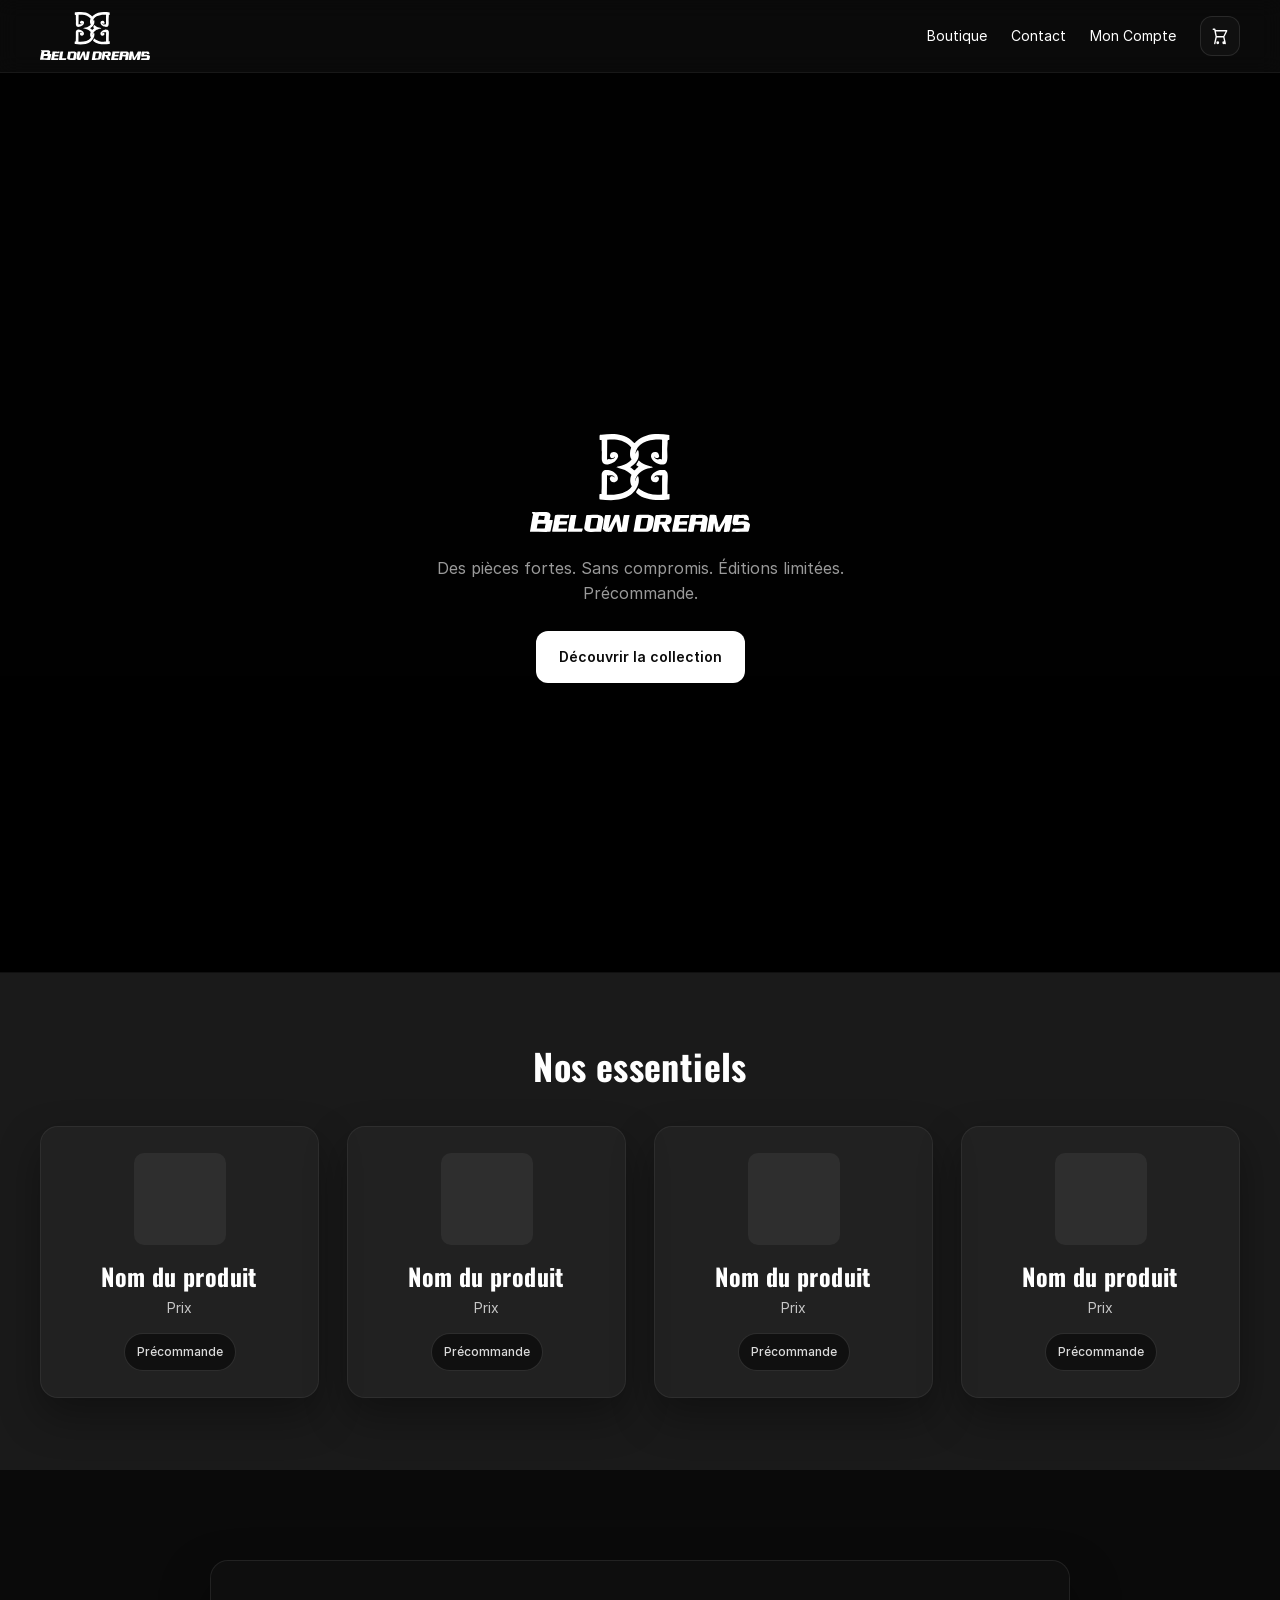
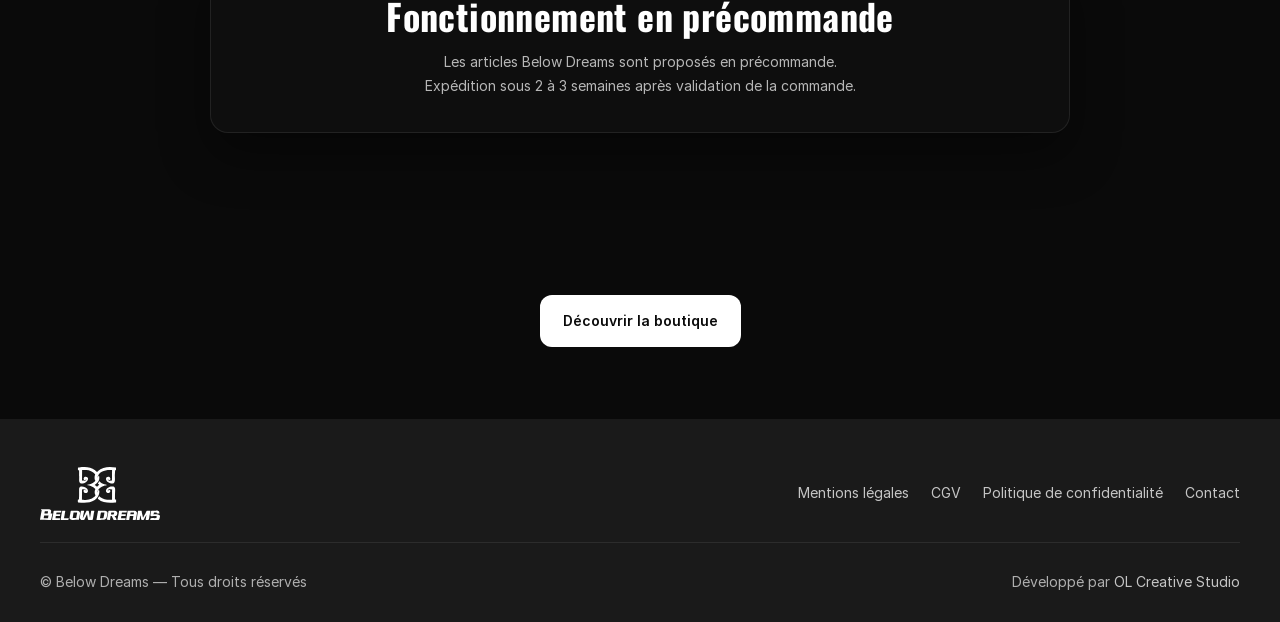
==== commit 1fca1231: "feat(product): create product detail page" ====
--- a/index.html
+++ b/index.html
@@ -42,7 +42,7 @@
 
                 
                 <!-- Panier (reste visible) -->
-                <a href="#" class="nav-cart" aria-label="Panier">
+                <a href="panier.html" class="nav-cart" aria-label="Panier">
                     <svg
                         class="icon-cart"
                         width="20"
--- a/css/style.css
+++ b/css/style.css
@@ -95,7 +95,7 @@
 
     --ui-text-muted: rgba(255, 255, 255, 0.72);
     --ui-text-soft: rgba(255, 255, 255, 0.75);
-    --ui-text-faint: rgba(255, 255, 255, 0.55);
+    --ui-text-faint: rgba(255, 255, 255, 0.65);
 
     --ui-shadow-1: 0 18px 40px rgba(0, 0, 0, 0.35);
     --ui-shadow-2: 0 22px 55px rgba(0, 0, 0, 0.45);
@@ -271,10 +271,14 @@
   padding: 8px 12px;
   border-radius: 999px;
 
-  border: 1px solid rgba(255, 255, 255, 0.10);
-  background: rgba(255, 255, 255, 0.03);
-
-  color: rgba(255, 255, 255, 0.60);
+  border: 1px solid rgba(255, 255, 255, 0.12);
+
+  /* Fond sombre explicite = Sonar OK + rendu premium */
+  background: rgba(10, 10, 10, 0.70);
+
+  /* Texte plus lisible */
+  color: rgba(255, 255, 255, 0.85);
+
   font-size: 12px;
   font-weight: 500;
 }
@@ -325,6 +329,20 @@
 
 /* ---------- Nav ---------- */
 
+/* ---------- Desktop-first : burger OFF + menu ON ---------- */
+
+.nav-toggle {
+  display: none; /* Important : caché en desktop */
+}
+
+.nav-menu {
+  display: flex;              /* Important : menu en ligne */
+  align-items: center;
+  gap: 24px;
+
+  border: 0;                  /* Évite tout trait/left border */
+}
+
 .nav {
   display: flex;
   align-items: center;
@@ -399,7 +417,7 @@
 
   text-align: center;
   gap: 24px;
-  border-bottom: 1px solid var(--ui-border-faint);
+  border-bottom: 1px solid var(--ui-border-soft);
 
   background: linear-gradient(
     180deg,
@@ -546,6 +564,484 @@
 }
 
 /* ==========================================================
+   BOUTIQUE (SHOP) — DESKTOP
+   ========================================================== */
+
+/* Hero boutique */
+.shop-hero {
+  padding: calc(var(--section-pad) - 12px) 0;
+  border-bottom: 1px solid var(--ui-border-soft);
+
+  background: linear-gradient(
+    180deg,
+    rgba(0, 0, 0, 0.85),
+    rgba(0, 0, 0, 1)
+  );
+}
+
+.shop-hero-inner {
+  text-align: center;
+  display: grid;
+  gap: 12px;
+}
+
+.shop-title {
+  font-size: var(--fs-h2);
+}
+
+.shop-subtitle {
+  margin: 0 auto;
+  max-width: 520px;
+  color: var(--ui-text-muted);
+}
+
+/* Layout global boutique : filtres + résultats */
+.shop {
+  padding: var(--section-pad) 0;
+  background: var(--c-black);
+}
+
+.shop-inner {
+  display: grid;
+  grid-template-columns: 280px 1fr;
+  gap: 28px;
+  align-items: start;
+}
+
+/* Filtres */
+.shop-filters {
+  position: sticky;
+  top: calc(var(--header-h) + 16px);
+
+  padding: 22px 18px;
+  border-radius: 18px;
+
+  background: var(--ui-surface-1);
+  border: 1px solid var(--ui-border-soft);
+  box-shadow: var(--ui-shadow-1);
+}
+
+.filter-block + .filter-block {
+  margin-top: 18px;
+}
+
+.filter-title {
+  font-size: 16px;
+  margin-bottom: 10px;
+}
+
+.filter-list {
+  display: grid;
+  gap: 10px;
+}
+
+.filter-item {
+  display: inline-flex;
+  align-items: center;
+  gap: 10px;
+
+  font-size: var(--fs-small);
+  color: var(--ui-text-soft);
+}
+
+/* Chips tailles */
+.filter-sizes {
+  display: flex;
+  flex-wrap: wrap;
+  gap: 10px;
+}
+
+.filter-chip {
+  display: inline-flex;
+  align-items: center;
+  gap: 8px;
+
+  padding: 8px 10px;
+  border-radius: 999px;
+
+  background: var(--ui-surface-2);
+  border: 1px solid var(--ui-border-soft);
+
+  font-size: 13px;
+  color: var(--ui-text-soft);
+}
+
+/* Inputs (simple, clean) */
+.shop-filters input[type="checkbox"] {
+  width: 16px;
+  height: 16px;
+  accent-color: var(--c-white);
+}
+
+.shop-reset {
+  margin-top: 18px;
+  width: 100%;
+}
+
+/* Résultats */
+.shop-results {
+  display: grid;
+  gap: 18px;
+}
+
+/* Toolbar */
+.shop-toolbar {
+  display: flex;
+  align-items: center;
+  justify-content: space-between;
+  gap: 14px;
+
+  padding: 14px 16px;
+  border-radius: 14px;
+
+  background: var(--ui-surface-1);
+  border: 1px solid var(--ui-border-soft);
+}
+
+.shop-count {
+  color: var(--ui-text-muted);
+  font-size: var(--fs-small);
+}
+
+.shop-sort select {
+  appearance: none;
+  -webkit-appearance: none;
+  -moz-appearance: none;
+
+  background-color: var(--ui-surface-2);
+  color: var(--c-white);
+
+  border-radius: 12px;
+  border: 1px solid var(--ui-border-soft);
+
+  padding: 10px 40px 10px 12px;
+  font-size: var(--fs-small);
+  cursor: pointer;
+
+  /* petite flèche custom */
+  background-image: none;
+  background-repeat: no-repeat;
+  background-position: right 12px center;
+  background-size: 14px;
+}
+
+/* Options de la liste */
+.shop-sort option {
+  background-color: var(--c-black);
+  color: var(--c-white);
+}
+
+/* Focus clavier */ 
+.shop-sort select:focus {
+  outline: none;
+  border-color: rgba(255, 255, 255, 0.4);
+}
+
+/* Grille produits boutique */
+.shop-grid {
+  display: grid;
+  grid-template-columns: repeat(3, 1fr);
+  gap: 22px;
+}
+
+.shop-grid .product-card[hidden] {
+  display: none !important;
+}
+
+/* ==========================================================
+   BOUTIQUE — BOUTON "MIS EN AVANT"
+   ========================================================== */
+
+.sort-btn {
+  appearance: none;
+  border: 1px solid var(--ui-border-soft);
+  background: var(--ui-surface-2);
+  color: var(--ui-text-soft);
+
+  padding: 10px 14px;
+  border-radius: 12px;
+
+  font-size: var(--fs-small);
+  font-weight: 500;
+  cursor: pointer;
+
+  transition:
+    background 200ms ease,
+    border-color 200ms ease,
+    color 200ms ease,
+    transform 150ms ease;
+}
+
+/* Hover */
+.sort-btn:hover {
+  background: var(--ui-surface-3);
+  border-color: rgba(255, 255, 255, 0.14);
+}
+
+/* Active (mis en avant ON) */
+.sort-btn[aria-pressed="true"] {
+  background: rgba(255, 255, 255, 0.12);
+  border-color: rgba(255, 255, 255, 0.28);
+  color: var(--c-white);
+}
+
+/* Feedback clic */
+.sort-btn:active {
+  transform: translateY(1px);
+}
+
+/* Focus clavier */
+.sort-btn:focus-visible {
+  outline: none;
+  box-shadow: 0 0 0 3px rgba(255, 255, 255, 0.25);
+}
+
+/* ==========================================================
+   BOUTIQUE — CARTES PRODUITS (SCOPED)
+   Objectif : ne pas impacter les cards de la Home
+   ========================================================== */
+
+/* On scope : uniquement les cartes dans la grille boutique */
+.shop-grid .product-card {
+  padding: 0; /* la carte est cliquable via le lien interne */
+  overflow: hidden;
+  border-radius: 18px;
+
+  background: var(--ui-surface-2);
+  border: 1px solid var(--ui-border-soft);
+  box-shadow: var(--ui-shadow-1);
+
+  transition: transform 200ms ease, box-shadow 200ms ease, border-color 200ms ease;
+}
+
+/* Hover global sur la carte (souris) */
+.shop-grid .product-card:hover {
+  transform: translateY(-4px);
+  box-shadow: var(--ui-shadow-2);
+  border-color: rgba(255, 255, 255, 0.12);
+}
+
+/* Lien couvrant (focus clavier + zone cliquable) */
+.product-card__link {
+  display: grid;
+  gap: 14px;
+  padding: 18px;
+  color: inherit;
+  text-decoration: none;
+}
+
+/* Focus clavier sur le lien : visible et propre */
+.product-card__link:focus-visible {
+  outline: none;
+  box-shadow: 0 0 0 3px rgba(255, 255, 255, 0.22);
+  border-radius: 16px;
+}
+
+/* Media */
+.product-card__media {
+  position: relative;
+  height: 160px;
+  border-radius: 14px;
+
+  background: var(--ui-surface-1);
+  border: 1px solid var(--ui-border-soft);
+
+  display: grid;
+  place-items: center;
+  overflow: hidden;
+}
+
+/* Placeholder image (à remplacer par <img>) */
+.product-card__img {
+  width: 74px;
+  height: 74px;
+  border-radius: 14px;
+  background: rgba(255, 255, 255, 0.06);
+}
+
+/* Badge en overlay (précommande) */
+.badge--preorder {
+  position: absolute;
+  top: 12px;
+  left: 12px;
+
+  background: rgba(0, 0, 0, 0.55);
+  border: 1px solid rgba(255, 255, 255, 0.10);
+  color: rgba(255, 255, 255, 0.78);
+}
+
+/* Contenu */
+.product-card__body {
+  text-align: center;
+  display: grid;
+  gap: 6px;
+}
+
+.product-card__title {
+  font-size: 22px; /* cohérent avec --fs-h3 (24px) sans être énorme */
+  line-height: 1.15;
+  font-weight: 700;
+}
+
+.product-card__price {
+  font-size: var(--fs-small);
+  color: var(--ui-text-soft);
+}
+
+/* ==========================================================
+   BOUTIQUE — TOOLBAR (FINITIONS)
+   ========================================================== */
+
+/* ajout seulement le shadow sans re-déclarer le bloc principal */
+.shop-results .shop-toolbar {
+  box-shadow: var(--ui-shadow-1);
+}
+
+/* Finitions du select (on évite de redéclarer .shop-sort select “base”) */
+.shop-results .shop-sort select {
+  padding-right: 40px;
+  cursor: pointer;
+  transition: border-color 200ms ease, background 200ms ease, transform 200ms ease;
+}
+
+.shop-results .shop-sort select:hover {
+  background: var(--ui-surface-3);
+  border-color: rgba(255, 255, 255, 0.12);
+  transform: translateY(-1px);
+}
+
+/* Flèche custom (sans image) */
+.shop-results .shop-sort {
+  position: relative;
+  display: inline-flex;
+  align-items: center;
+  gap: 10px;
+}
+
+.shop-results .shop-sort::after {
+  content: "";
+  position: absolute;
+  right: 14px;
+  top: 50%;
+  width: 8px;
+  height: 8px;
+  border-right: 2px solid rgba(255, 255, 255, 0.60);
+  border-bottom: 2px solid rgba(255, 255, 255, 0.60);
+  transform: translateY(-60%) rotate(45deg);
+  pointer-events: none;
+}
+/* ==========================================================
+   BOUTIQUE — FILTRES (CHIPS : ÉTAT CHECKED VISIBLE)
+   ========================================================== */
+
+/* Sur chips : on rend le check visible */
+.filter-chip input[type="checkbox"] {
+  width: 16px;
+  height: 16px;
+}
+
+/* Quand la checkbox est cochée, on “active” la chip */
+.filter-chip:has(input:checked) {
+  /* Fond sombre explicite (au lieu de blanc transparent) */
+  background: rgba(10, 10, 10, 0.70);
+
+  border-color: rgba(255, 255, 255, 0.22);
+  color: rgba(255, 255, 255, 0.92);
+}
+
+/* Même logique pour les items classiques */
+.filter-item:has(input:checked) {
+  color: rgba(255, 255, 255, 0.90);
+}
+
+/* Force le texte du label même si le navigateur ne “propage” pas la couleur */
+.filter-chip:has(input:checked) * {
+  color: inherit;
+}
+
+/* ==========================================================
+   PAGE PRODUIT
+   ========================================================== */
+
+.product-detail {
+  padding: 80px 0;
+}
+
+.product-detail-inner {
+  display: grid;
+  grid-template-columns: 1fr 1fr;
+  gap: 48px;
+  align-items: start;
+}
+
+.product-detail-media {
+  width: 100%;
+}
+
+.product-detail-img {
+  width: 100%;
+  aspect-ratio: 1 / 1;
+
+  border-radius: 18px;
+  border: 1px solid var(--ui-border-soft);
+
+  background: var(--ui-surface-2);
+}
+
+.product-detail-content {
+  display: flex;
+  flex-direction: column;
+  max-width: 520px;
+  gap: 20px;
+}
+
+.product-detail-title {
+  font-size: 42px;
+}
+
+.product-detail-price {
+  font-size: 24px;
+  font-weight: 600;
+}
+
+.product-detail-text {
+  color: var(--ui-text-muted);
+}
+
+.product-option {
+  display: flex;
+  flex-direction: column;
+  gap: 12px;
+}
+
+.product-sizes {
+  display: flex;
+  flex-wrap: wrap;
+  gap: 12px;
+}
+
+.product-sizes label {
+  padding: 10px 16px;
+  border-radius: 999px;
+  border: 1px solid var(--ui-border-soft);
+  cursor: pointer;
+}
+
+.product-quantity {
+  width: 100px;
+  padding: 12px;
+  border-radius: 12px;
+
+  background: var(--ui-surface-2);
+  color: var(--c-white);
+  border: 1px solid var(--ui-border-soft);
+}
+
+.product-detail-content .badge--preorder {
+  position: static;
+}
+
+/* ==========================================================
    FOOTER
    ========================================================== */
 
--- a/css/responsive.css
+++ b/css/responsive.css
@@ -28,7 +28,17 @@
 
 @media (max-width: 900px) {
 
+  html,
+  body {
+    overflow-x: hidden;
+  }
+
   /* ---------- Header ---------- */
+
+  /* Le header reste au-dessus du drawer */
+  .site-header {
+    z-index: 300;
+}
 
   .header-inner {
     min-height: 60px;
@@ -41,7 +51,7 @@
   /* ---------- Navigation : menu mobile (off-canvas) ---------- */
 
   .nav {
-    gap: 12px;
+    gap: 16px;
   }
 
   .nav-toggle {
@@ -59,6 +69,9 @@
 
     cursor: pointer;
     padding: 0;
+
+    position: relative;
+    z-index: 350;
   }
 
   .nav-toggle-bar {
@@ -67,22 +80,37 @@
     height: 2px;
     background: var(--c-white);
     border-radius: 999px;
+
+    transition: transform 200ms ease, opacity 200ms ease;
   }
 
   .nav-toggle-bar + .nav-toggle-bar {
     margin-top: 5px;
   }
+
+/* Animation burger -> croix (robuste) */
+.nav-toggle.is-open .nav-toggle-bar:nth-of-type(1) {
+  transform: translateY(7px) rotate(45deg);
+}
+
+.nav-toggle.is-open .nav-toggle-bar:nth-of-type(2) {
+  opacity: 0;
+}
+
+.nav-toggle.is-open .nav-toggle-bar:nth-of-type(3) {
+  transform: translateY(-7px) rotate(-45deg);
+}
 
   /* On masque le menu "desktop" en flux */
   .nav-menu {
     position: fixed;
-    top: 0;
+    top: var(--header-h);
     right: 0;
 
-    height: 100vh;
+    height: calc(100vh - var(--header-h));
     width: min(320px, 86vw);
 
-    padding: 90px 22px 22px;
+    padding: 22px;
 
     background: rgba(10, 10, 10, 0.95);
     backdrop-filter: blur(10px);
@@ -95,25 +123,55 @@
     gap: 18px;
 
     transform: translateX(100%);
-    transition: transform 220ms ease;
+    transition: transform 220ms ease, opacity 220ms ease;  
     z-index: 200;
+
+    opacity: 0;
+    pointer-events: none;
+
   }
 
   .nav-menu.is-open {
     transform: translateX(0);
+    opacity: 1;
+    pointer-events: auto;
   }
 
   .nav-link {
     font-size: 16px;
     color: var(--c-white);
+  }
+
+    /* Overlay derrière le menu (sans HTML) */
+  .nav::before {
+    content: "";
+    position: fixed;
+    inset: 0;
+    background: rgba(0, 0, 0, 0.75);
+
+    opacity: 0;
+    pointer-events: none;
+    transition: opacity 220ms ease;
+    z-index: 150;
+  }
+
+  /* Quand le burger est ouvert, on affiche l’overlay */
+  .nav:has(.nav-toggle.is-open)::before {
+    opacity: 1;
+    pointer-events: auto;
   }
 
   /* Panier reste visible */
   .nav-cart {
     width: 40px;
     height: 40px;
-  }
-
+    position: relative;
+    z-index: 350;
+  }
+
+  body.nav-open {
+    overflow: hidden;
+  }
   /* ---------- Hero ---------- */
 
   .hero-logo {
@@ -139,6 +197,56 @@
     margin-bottom: 28px;
   }
 
+  /*  ====================
+      BOUTIQUE MOBILE
+      ==================== */
+
+    .shop,
+    .shop-inner,
+    .shop-results,
+    .shop-grid,
+    .shop-toolbar,
+    .shop-filters {
+      max-width: 100%;
+    }
+
+    .shop-inner {
+      grid-template-columns: 1fr;
+    }
+
+    .shop-filters {
+      position: static;
+      width: 100%;
+    }
+
+    .shop-toolbar {
+      overflow: hidden;
+      flex-wrap: wrap;
+      justify-content: space-between;
+    }
+
+    .shop-grid {
+      grid-template-columns: repeat(2, 1fr);
+    }
+    
+    .shop-sort select,
+    .sort-btn,
+    .shop-reset {
+      max-width: 100%;
+    }
+
+/* ==========================================================
+   PAGE PRODUIT MOBILE
+   ========================================================== */
+
+    .product-detail-inner {
+      grid-template-columns: 1fr;
+    }
+
+    .product-detail-title {
+      font-size: 32px;
+    }
+
   /* ---------- Footer ---------- */
 
   .footer-top {
@@ -189,6 +297,44 @@
     padding: 28px 18px;
   }
 
+  /*  ====================
+      BOUTIQUE MOBILE
+      ==================== */
+  
+  .shop {
+    overflow-x: hidden;
+  } 
+
+  .shop-inner {
+    width: 100%;
+  }
+
+  .shop-filters {
+    padding: 20px 16px;
+  }
+
+  .filter-sizes {
+    max-width: 100%;
+  }
+
+  .shop-grid {
+    grid-template-columns: 1fr;
+  }
+
+  .shop-toolbar {
+    flex-direction: column;
+    align-items: stretch;
+  }
+
+  .shop-sort, 
+  .sort-btn {
+    width: 100%;
+  }
+
+  .shop-sort select {
+    width: 100%;
+  }
+
   /* Footer : liens plus compacts */
   .footer-nav a {
     font-size: 13px;
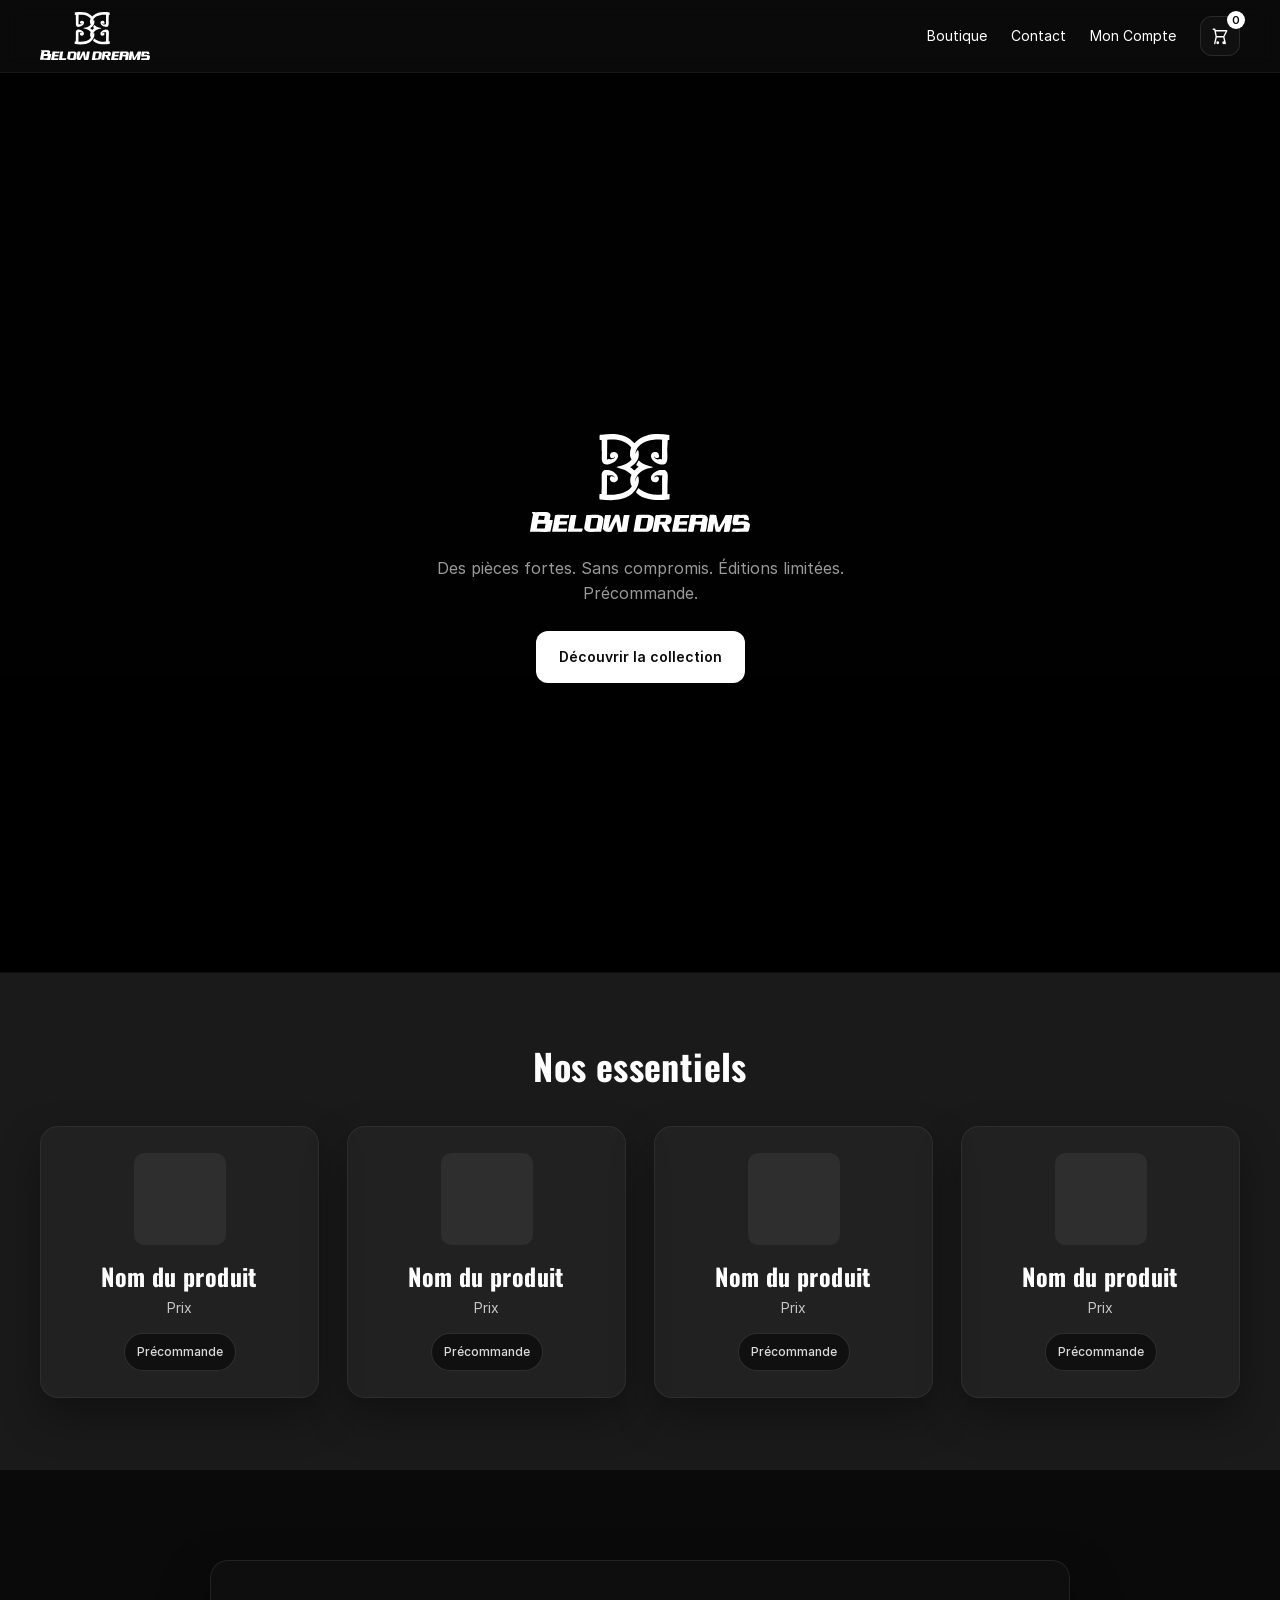
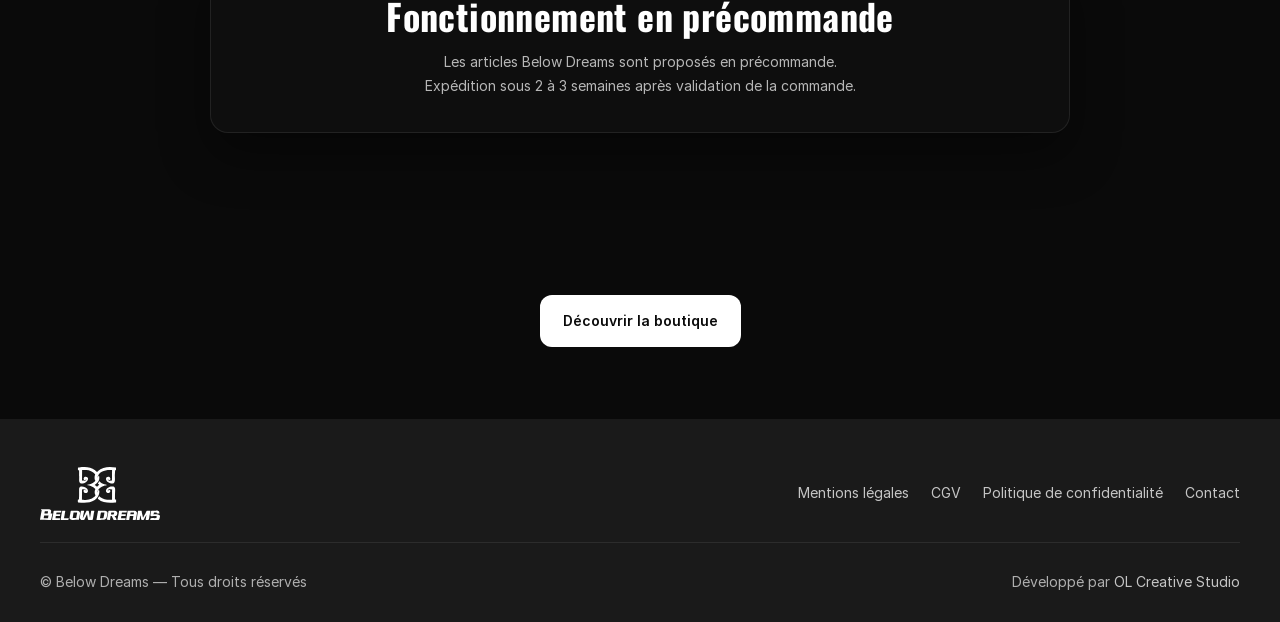
==== commit 7672de7c: "feat(cart): add cart counter and local storage support" ====
--- a/index.html
+++ b/index.html
@@ -60,6 +60,9 @@
                         stroke-linejoin="round"
                         />
                     </svg>
+
+                    <span class="cart-count" aria-label="Nombre d'articles dans le panier">0</span>
+                    
                 </a>
             </nav>
         </div>
--- a/css/style.css
+++ b/css/style.css
@@ -375,6 +375,7 @@
   display: inline-flex;
   align-items: center;
   justify-content: center;
+  position: relative;
 
   width: 40px;
   height: 40px;
@@ -402,6 +403,24 @@
   color: var(--c-white);
 }
 
+.cart-count {
+  position: absolute;
+  top: -6px;
+  right: -6px;
+
+  min-width: 18px;
+  height: 18px;
+  padding: 0 5px;
+
+  border-radius: 999px;
+  background: var(--c-white);
+  color: var(--c-black);
+
+  font-size: 11px;
+  font-weight: 700;
+  line-height: 18px;
+  text-align: center;
+}
 
 /* ==========================================================
    HERO
@@ -1042,6 +1061,139 @@
 }
 
 /* ==========================================================
+   PANIER
+   ========================================================== */
+
+.cart-page {
+  padding: 80px 0;
+}
+
+.cart-page-inner {
+  display: flex;
+  flex-direction: column;
+  gap: 32px;
+}
+
+.cart-header {
+  text-align: center;
+}
+
+.cart-header p {
+  color: var(--ui-text-muted);
+}
+
+.cart-layout {
+  display: grid;
+  grid-template-columns: 2fr 1fr;
+  gap: 32px;
+  align-items: start;
+}
+
+.cart-items {
+  display: flex;
+  flex-direction: column;
+  gap: 16px;
+}
+
+.cart-item {
+  display: grid;
+  grid-template-columns: 100px 1fr auto auto auto;
+  gap: 20px;
+  align-items: center;
+
+  padding: 20px;
+  border-radius: 18px;
+
+  background: var(--ui-surface-1);
+  border: 1px solid var(--ui-border-soft);
+}
+
+.cart-item-img {
+  width: 120px;
+  height: 120px;
+
+  border-radius: 12px;
+  background: var(--ui-surface-2);
+}
+
+.cart-item-info h2 {
+  font-size: 20px;
+  padding-left: 8px;
+  margin-bottom: 6px;
+}
+
+.cart-item-info p {
+  color: var(--ui-text-muted);
+  padding-left: 8px;
+
+}
+
+.cart-item-quantity {
+  display: flex;
+  align-items: center;
+  gap: 10px;
+}
+
+.cart-item-quantity button {
+  background: var(--c-white);
+  color: var(--c-black);
+  font-weight: 700;
+  transition: opacity 200ms ease;
+  width: 32px;
+  height: 32px;
+
+  border: none;
+  border-radius: 8px;
+
+  cursor: pointer;
+}
+
+.cart-item-quantity button:hover {
+  opacity: 0.85;
+}
+
+.cart-item-price {
+  font-weight: 600;
+}
+
+.cart-remove {
+  background: transparent;
+  border: none;
+  color: #ff6b6b;
+  cursor: pointer;
+}
+
+.cart-summary {
+  padding: 24px;
+
+  border-radius: 18px;
+  background: var(--ui-surface-1);
+  border: 1px solid var(--ui-border-soft);
+
+  display: flex;
+  flex-direction: column;
+  gap: 18px;
+}
+
+.cart-summary-line,
+.cart-summary-total {
+  display: flex;
+  justify-content: space-between;
+}
+
+.cart-summary-total {
+  padding-top: 16px;
+  border-top: 1px solid var(--ui-border-soft);
+
+  font-size: 18px;
+  font-weight: 600;
+}
+
+.cart-checkout {
+  width: 100%;
+}
+
+/* ==========================================================
    FOOTER
    ========================================================== */
 
--- a/css/responsive.css
+++ b/css/responsive.css
@@ -239,13 +239,33 @@
    PAGE PRODUIT MOBILE
    ========================================================== */
 
-    .product-detail-inner {
-      grid-template-columns: 1fr;
-    }
-
-    .product-detail-title {
-      font-size: 32px;
-    }
+  .product-detail-inner {
+    grid-template-columns: 1fr;
+  }
+
+  .product-detail-title {
+    font-size: 32px;
+  }
+
+/* ==========================================================
+   PANIER MOBILE
+   ========================================================== */
+  .cart-layout {
+    grid-template-columns: 1fr;
+  }
+
+  .cart-item {
+    grid-template-columns: 1fr;
+    text-align: center;
+  }
+
+  .cart-item-img {
+    margin: 0 auto;
+  }
+
+  .cart-item-quantity {
+    justify-content: center;
+  }
 
   /* ---------- Footer ---------- */
 
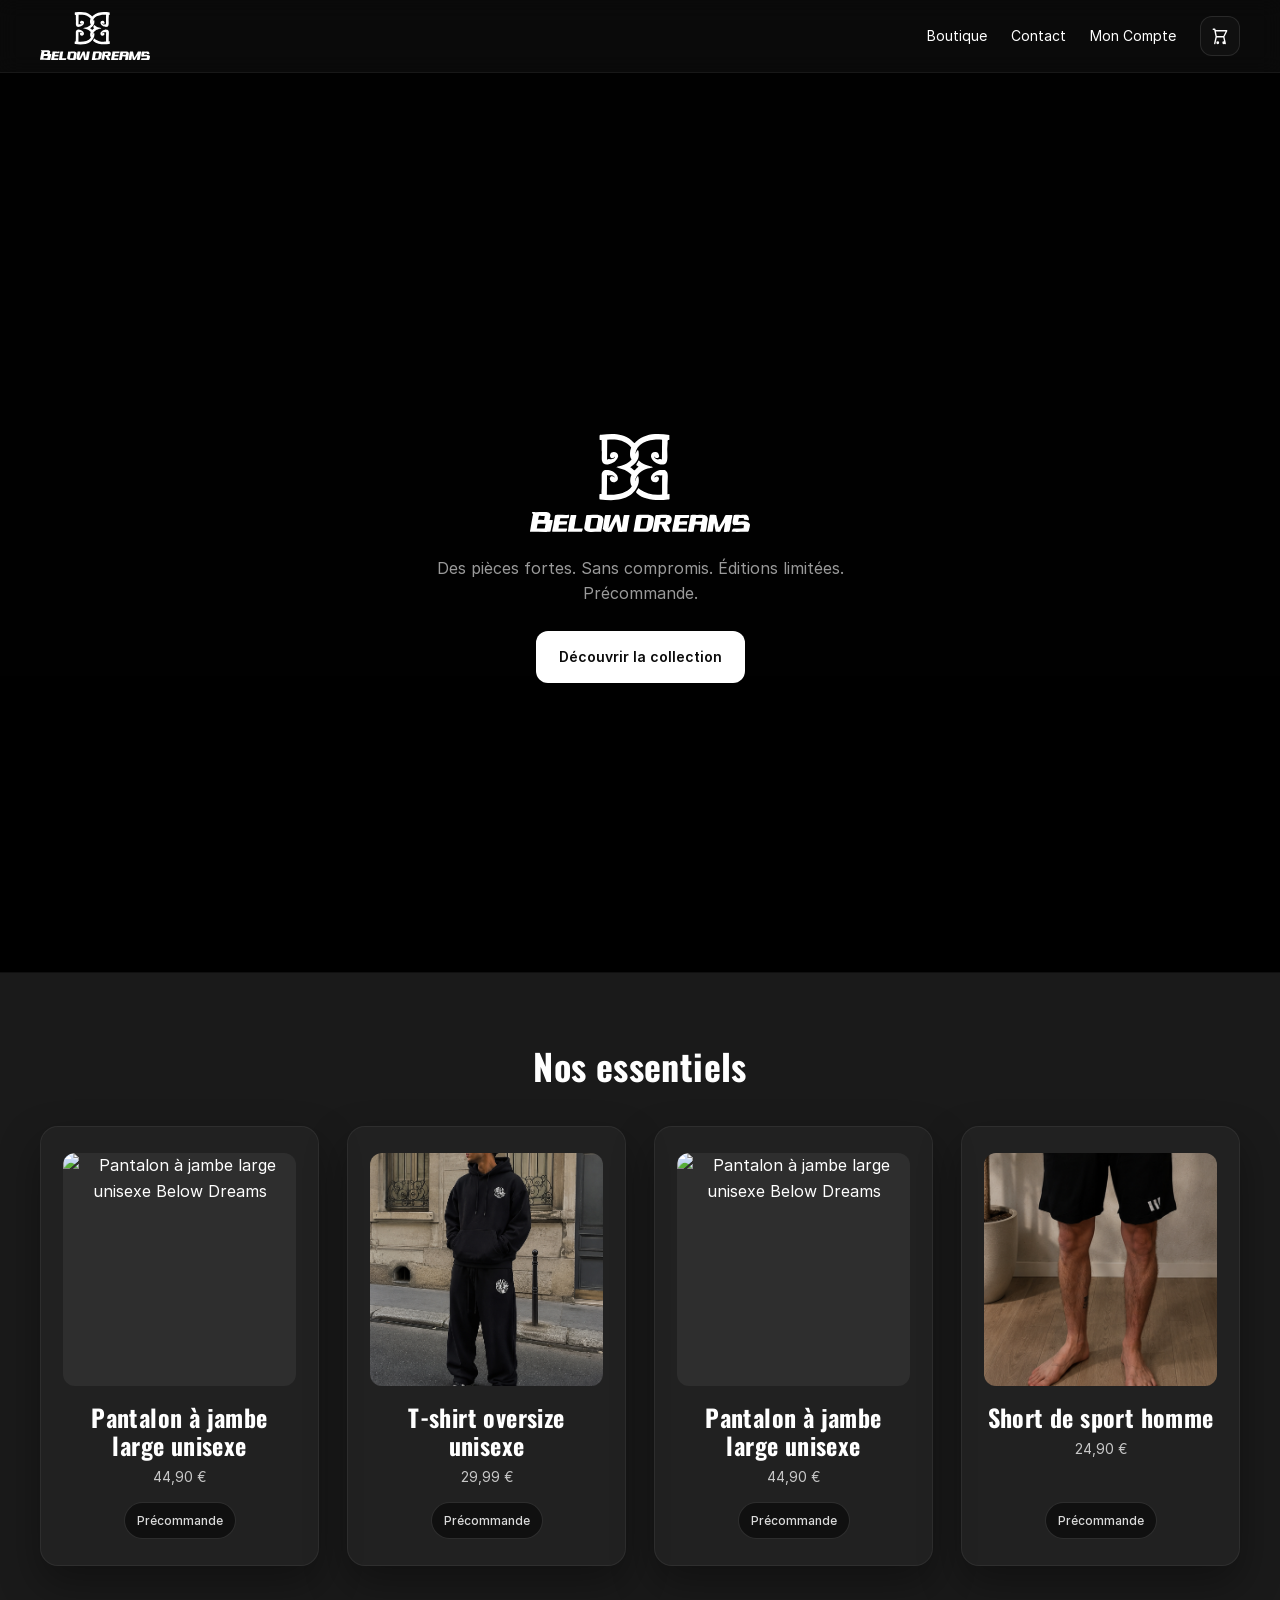
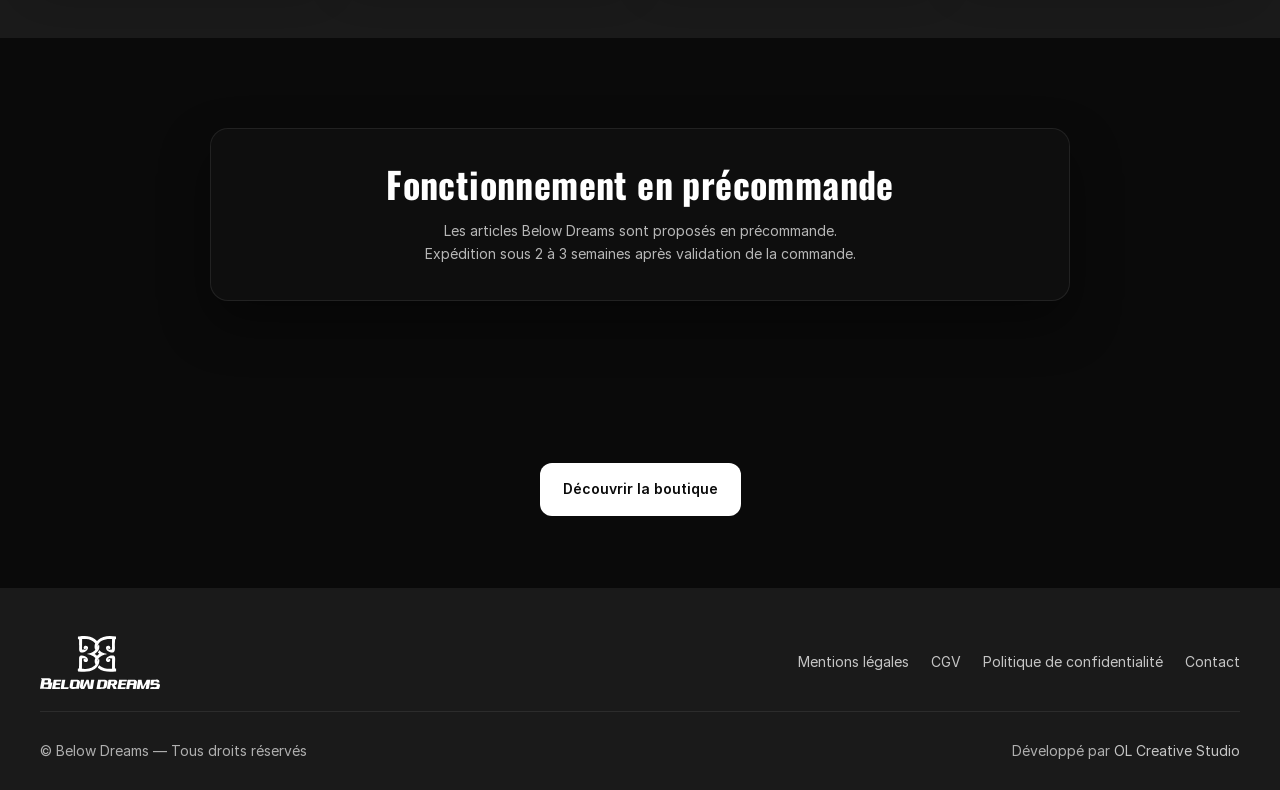
==== commit 7bcfaab7: "feat(products): add real products to storefront" ====
--- a/index.html
+++ b/index.html
@@ -62,7 +62,7 @@
                     </svg>
 
                     <span class="cart-count" aria-label="Nombre d'articles dans le panier">0</span>
-                    
+
                 </a>
             </nav>
         </div>
@@ -103,30 +103,30 @@
                 <div class="products">
 
                     <article class="product-card">
-                        <div class="product-image" aria-hidden="true"></div>
-                        <h3 class="product-title">Nom du produit</h3>
-                        <p class="product-price">Prix</p>
+                        <img src="assets/images/product/pantalon-oversize.png" alt="Pantalon à jambe large unisexe Below Dreams" class="product-image">
+                        <h3 class="product-title">Pantalon à jambe large unisexe</h3>
+                        <p class="product-price">44,90 €</p>
                         <span class="badge">Précommande</span>
                     </article>
    
                     <article class="product-card">
-                        <div class="product-image" aria-hidden="true"></div>
-                        <h3 class="product-title">Nom du produit</h3>
-                        <p class="product-price">Prix</p>
-                        <span class="badge">Précommande</span>
-                    </article>
-
-                    <article class="product-card">
-                        <div class="product-image" aria-hidden="true"></div>
-                        <h3 class="product-title">Nom du produit</h3>
-                        <p class="product-price">Prix</p>
-                        <span class="badge">Précommande</span>
-                    </article>
-
-                    <article class="product-card">
-                        <div class="product-image" aria-hidden="true"></div>
-                        <h3 class="product-title">Nom du produit</h3>
-                        <p class="product-price">Prix</p>
+                        <img src="assets/images/product/hoodie-oversize-2.PNG" alt="T-shirt oversize unisexe Below Dreams" class="product-image">
+                        <h3 class="product-title">T-shirt oversize unisexe</h3>
+                        <p class="product-price">29,99 €</p>
+                        <span class="badge">Précommande</span>
+                    </article>
+
+                    <article class="product-card">
+                        <img src="assets/images/product/pantalon-oversize.png" alt="Pantalon à jambe large unisexe Below Dreams" class="product-image">
+                        <h3 class="product-title">Pantalon à jambe large unisexe</h3>
+                        <p class="product-price">44,90 €</p>
+                        <span class="badge">Précommande</span>
+                    </article>
+
+                    <article class="product-card">
+                        <img src="assets/images/product/short-sport.PNG" alt="Pantalon à jambe large unisexe Below Dreams" class="product-image">
+                        <h3 class="product-title">Short de sport homme</h3>
+                        <p class="product-price">24,90 €</p>
                         <span class="badge">Précommande</span>
                     </article>
 
@@ -195,5 +195,6 @@
     </footer>
 
     <script src="js/main.js" defer></script>
+    <script src="js/cart.js" defer></script>
 </body>
 </html>
--- a/css/style.css
+++ b/css/style.css
@@ -422,6 +422,35 @@
   text-align: center;
 }
 
+.cart-empty {
+  padding: 48px 24px;
+  border-radius: 18px;
+
+  background: var(--ui-surface-1);
+  border: 1px solid var(--ui-border-soft);
+
+  text-align: center;
+
+  display: flex;
+  flex-direction: column;
+  align-items: center;
+  gap: 18px;
+}
+
+.cart-empty h2 {
+  font-size: 28px;
+}
+
+.cart-empty p {
+  color: var(--ui-text-muted);
+  max-width: 420px;
+}
+
+.cart-empty-icon {
+  font-size: 48px;
+  line-height: 1;
+}
+
 /* ==========================================================
    HERO
    ========================================================== */
@@ -504,10 +533,11 @@
 
 /* Image placeholder (carré) */
 .product-image {
-  width: 92px;
+  width: 100%;
   aspect-ratio: 1 / 1;
-
-  border-radius: 10px;
+  object-fit: cover;
+
+  border-radius: 12px;
   background: rgba(255, 255, 255, 0.06);
 
   margin-bottom: 18px;
@@ -872,10 +902,10 @@
 
 /* Placeholder image (à remplacer par <img>) */
 .product-card__img {
-  width: 74px;
-  height: 74px;
+  width: 100%;
+  height: 100%;
   border-radius: 14px;
-  background: rgba(255, 255, 255, 0.06);
+  object-fit: cover;
 }
 
 /* Badge en overlay (précommande) */
